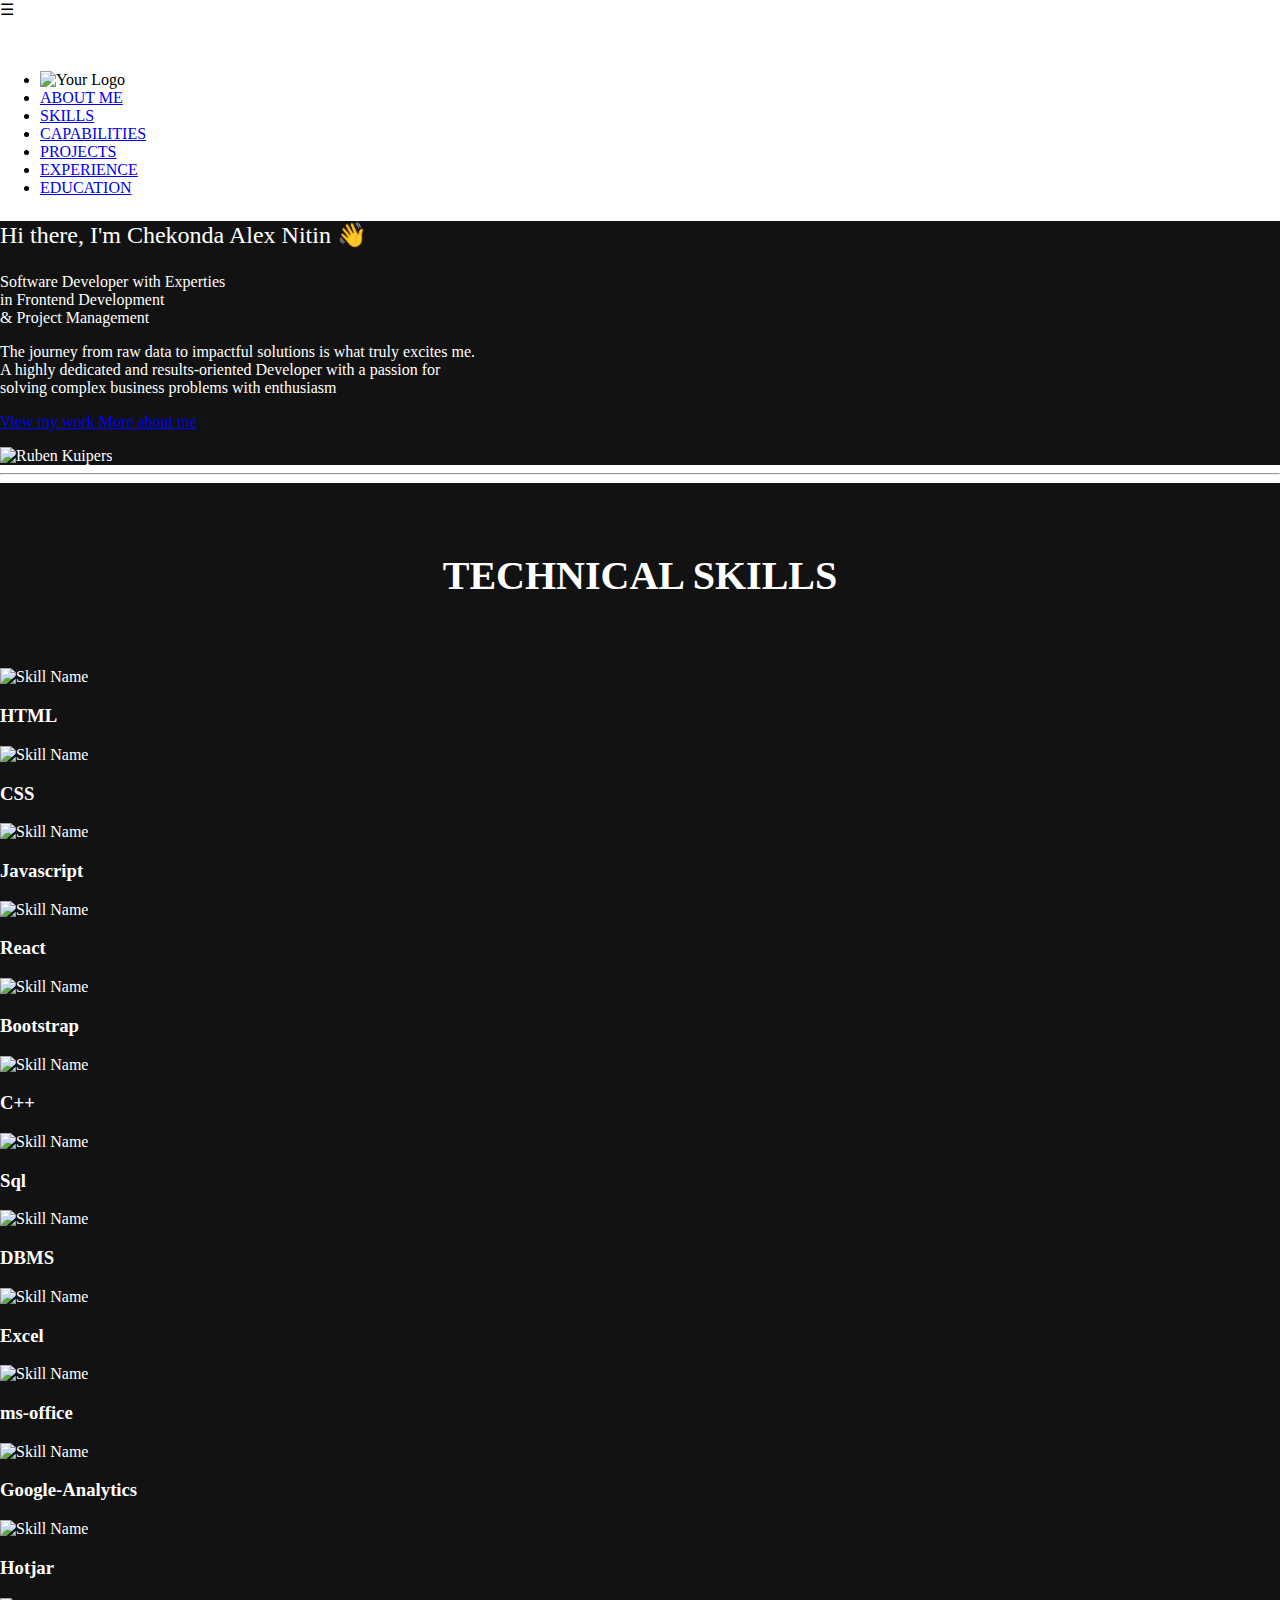
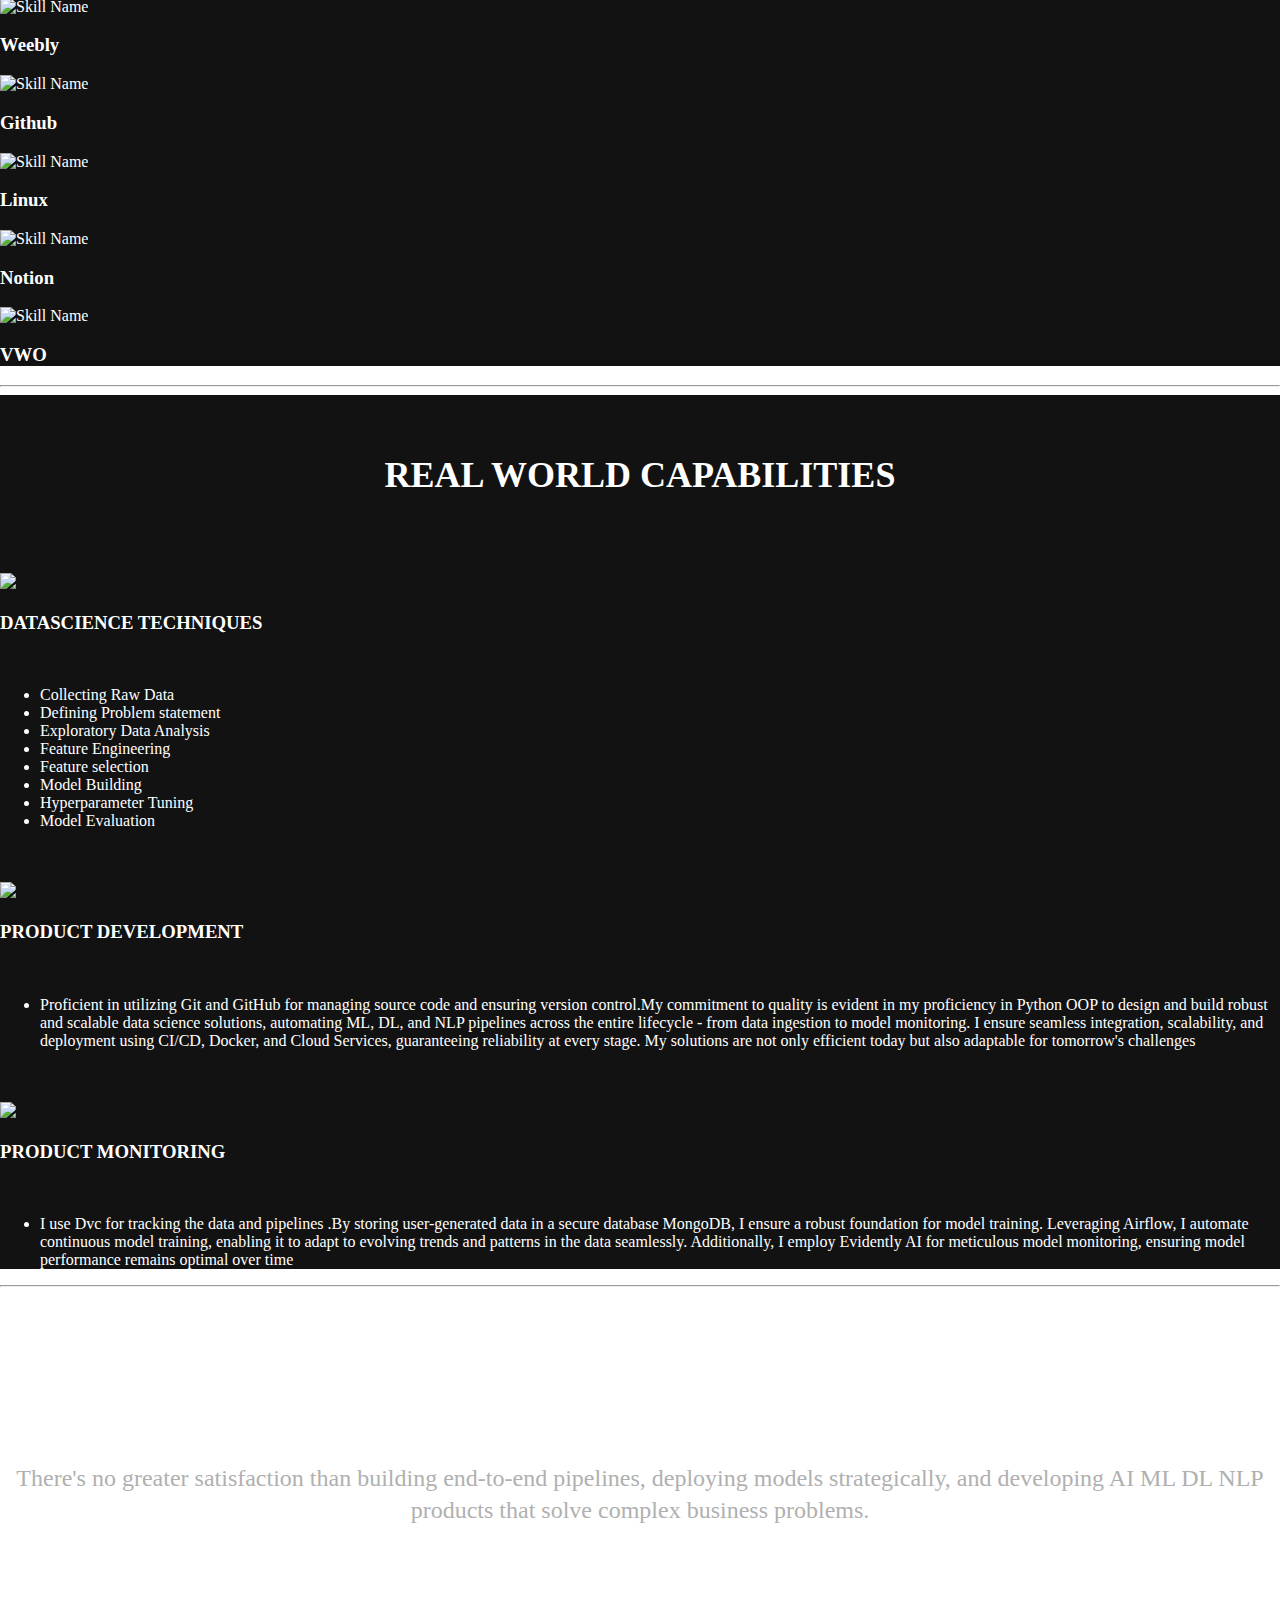
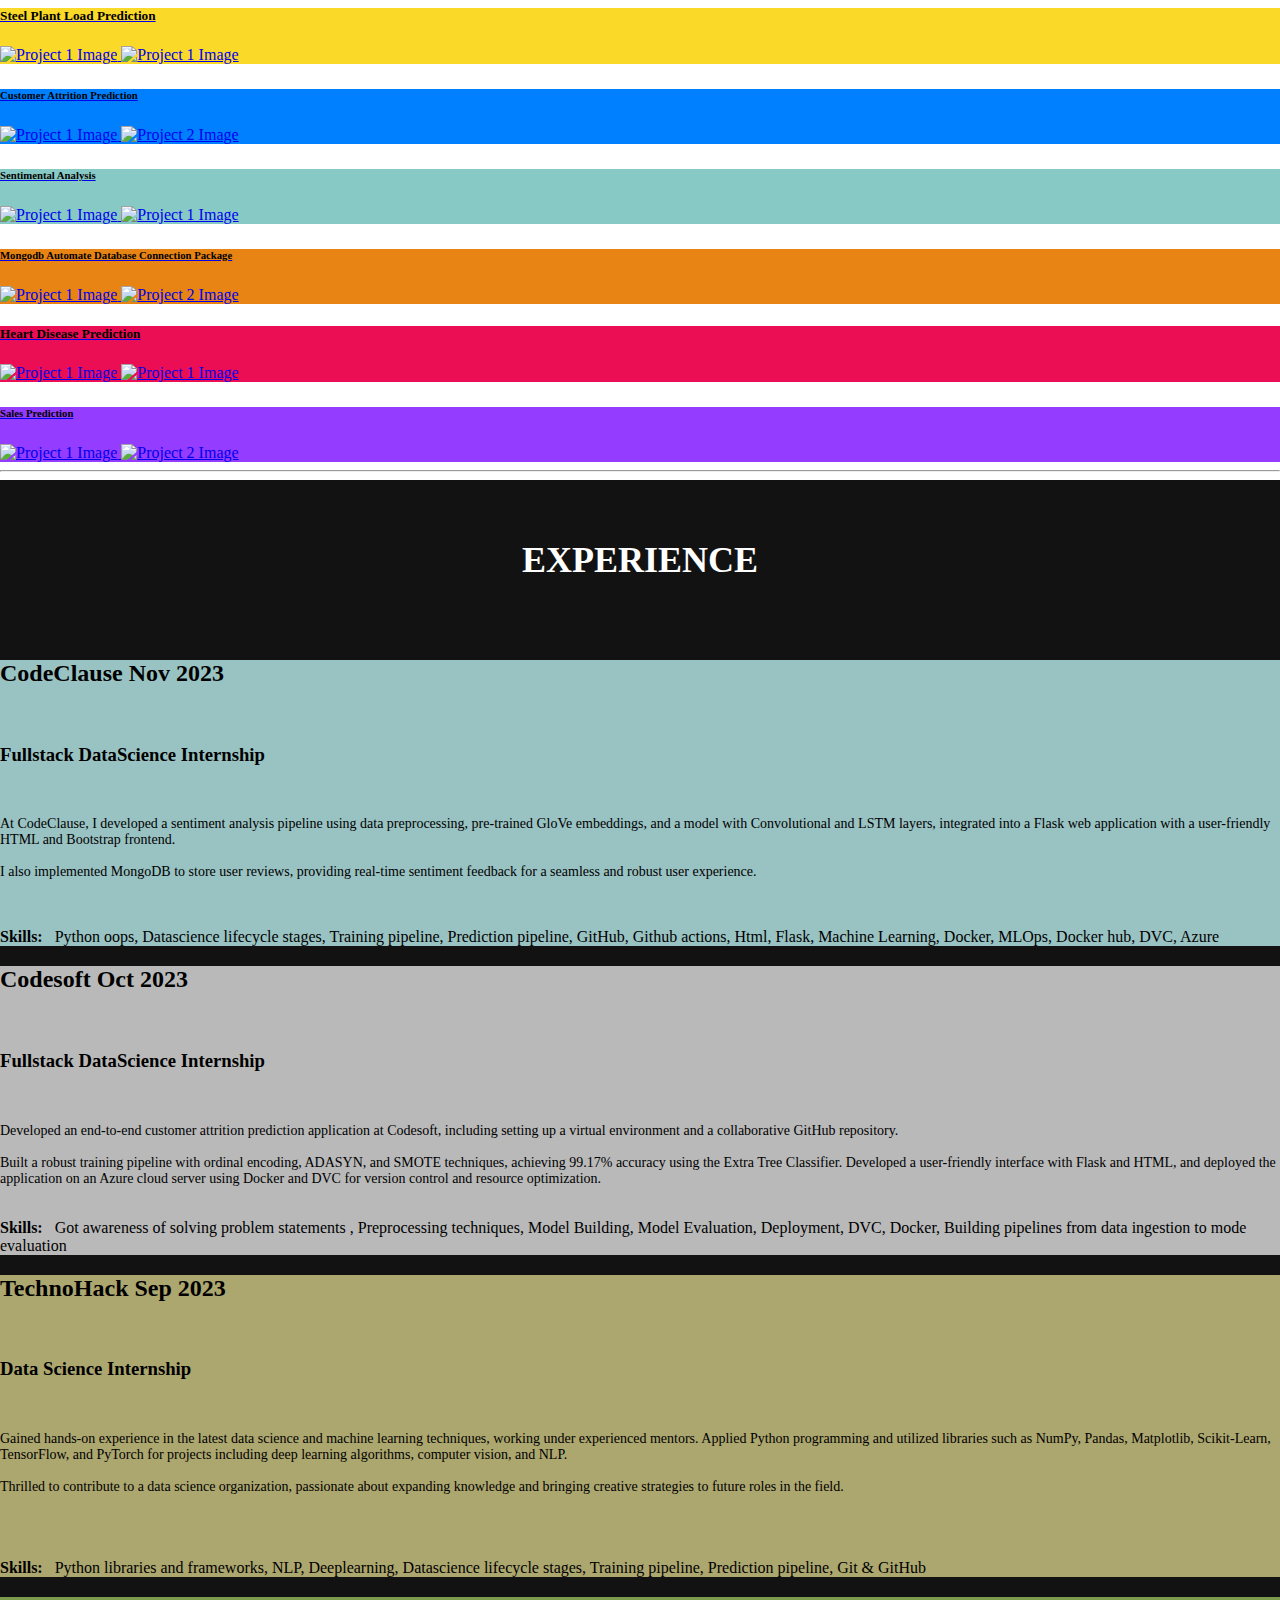
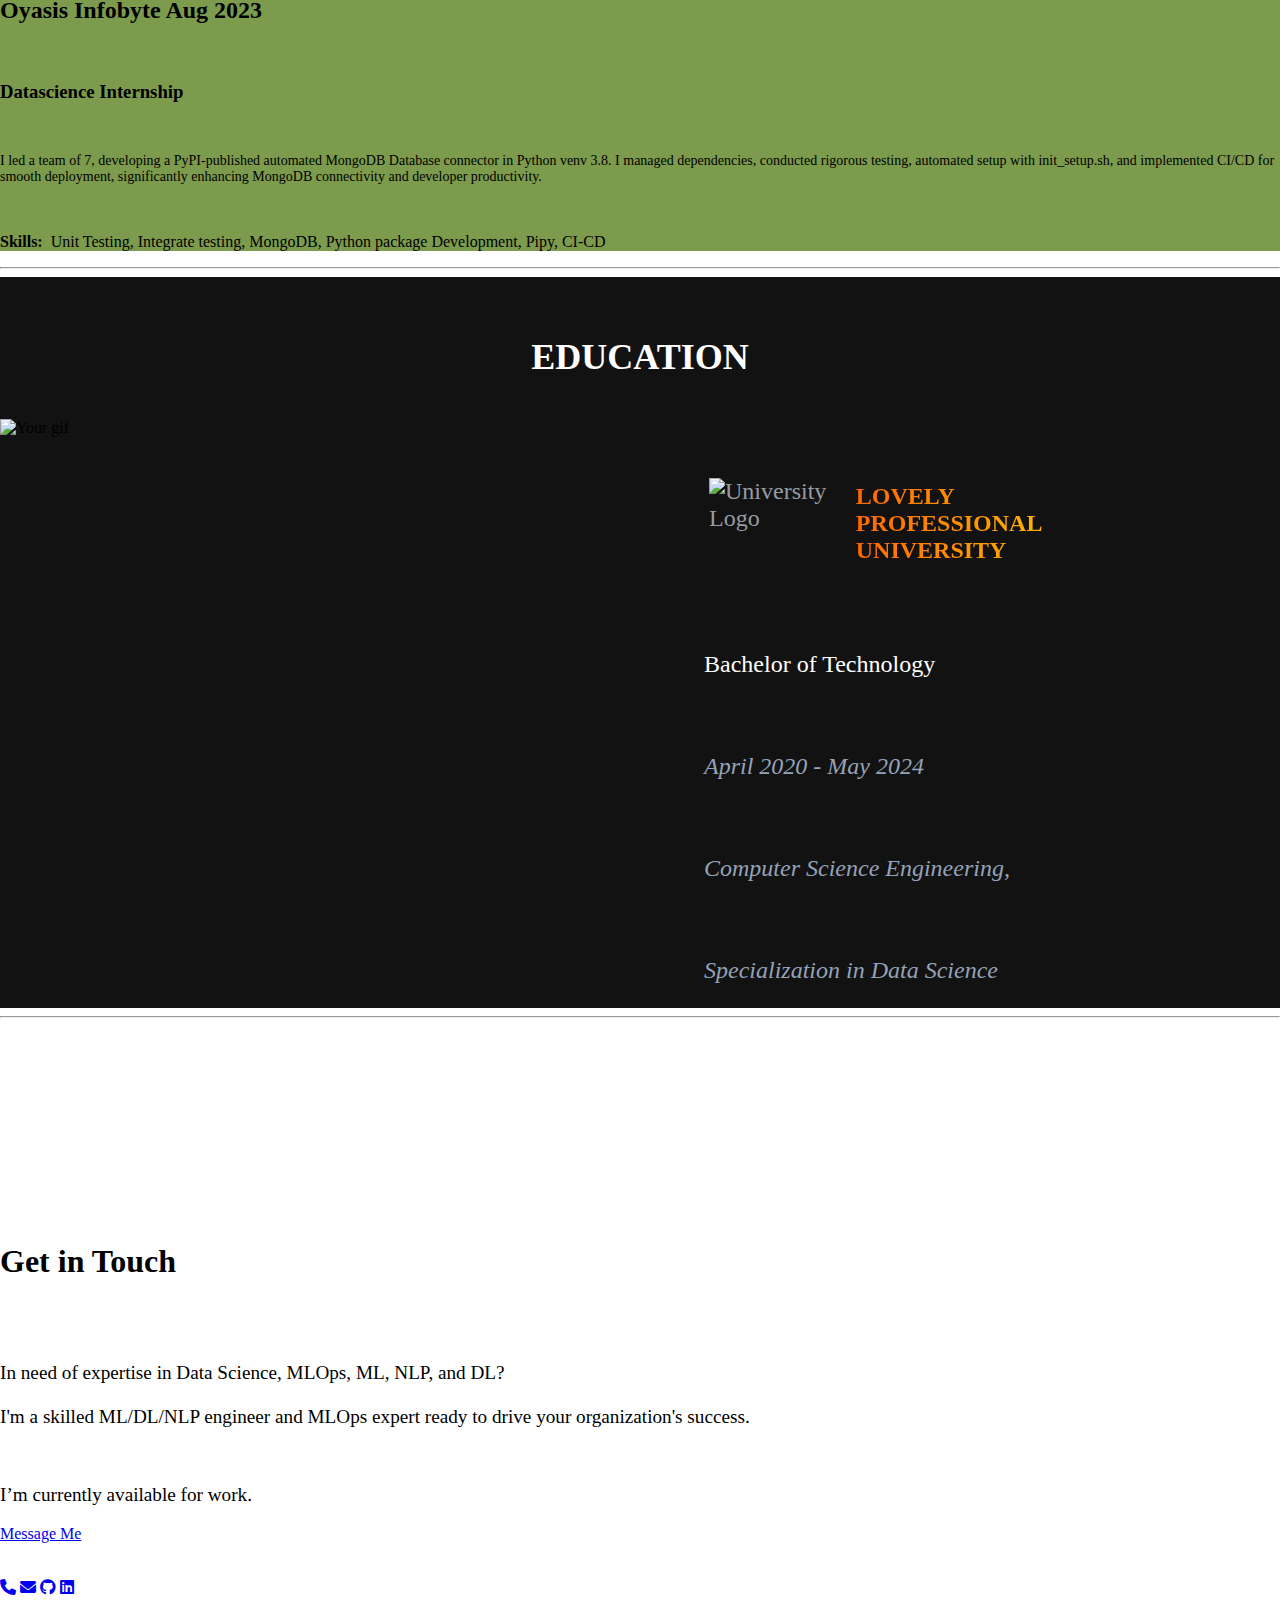
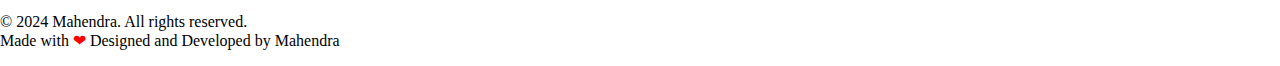
==== index.html @ 7316e677 "i did the skills section" ====
<!DOCTYPE html>
<html lang="en">

<head>
    <meta charset="UTF-8">
    <meta name="viewport" content="width=device-width, initial-scale=1.0">
    <title>Document</title>
    <link rel="stylesheet" href="css/index.css">
    <link rel="stylesheet" href="css/about.css">
    <link rel="stylesheet" href="css/project.css">
    <link rel="stylesheet" href="css/capabilities.css">
    <link rel="stylesheet" href="css/skills.css">
    <link rel="stylesheet" href="css/footer.css">
    <link rel="icon" type="image/svg+xml" href="/assets/favicon-89243759.ico">
    <link rel="stylesheet" href="https://cdnjs.cloudflare.com/ajax/libs/font-awesome/6.0.0-beta3/css/all.min.css">
    <link rel="stylesheet" href="css/education.css">
    <link rel="stylesheet" href="css/experience.css">
    <script src="index.js"></script>
    <!-- Bootstrap CSS -->
</head>

<body style="margin: 0;">

    <nav>

        <!-- <style>
            .logo img {

                width: 15rem;
            }
        </style> -->
        <div class="menu-icon" onclick="toggleMenu()">☰</div>
        <br><br>
        <ul>
            <li class="logo"><img src="images/mahendra_logo-removebg-preview.png" alt="Your Logo"><span></span></li>
            <li><a href="#about">ABOUT ME</a></li>
            <li><a href="#skills">SKILLS</a></li>
            <li><a href="#capabilities">CAPABILITIES</a></li>
            <li><a href="#projects">PROJECTS</a></li>
            <li><a href="#experience">EXPERIENCE</a></li>
            <li><a href="#Education">EDUCATION</a></li>


        </ul>
    </nav>


    <section id="about" style="background-color: rgba(18,18,18,255); color: white;">

        <div class="container relative py-32 md:py-40">
            <div class="w-full pb-64 mx-auto md:pb-0 sm:w-11/12 md:ml-0 md:mr-auto md:w-8/12 lg:w-7/12 relative z-20">
                <p class="  text-lg sm:text-x1 md:text-3x1 text-primarygray mb-4 load-hidden v-scroll-reveal"
                    data-sr-id="0" style="font-size: 1.5rem;">
                    Hi there, I'm Chekonda Alex Nitin <span class="wave">👋</span>
                </p>


                <p id="changing-text"
                    class="leftSection  font-black text-primarydark leading-tight text-3xl md:text-4xl mb-4 load-hidden v-scroll-reveal"
                    data-sr-id="2" style="font-size: 2 rem;">
                    Software Developer with Experties <br>in Frontend Development  <br class="inline-block">
                    &amp; Project Management
                </p>

                <p id="first-paragraph"
                    class="text-lg sm:text-xl md:text-4xl text-primarygray mb-6 load-hidden v-scroll-reveal"
                    data-sr-id="3">
                    The journey from raw data to impactful solutions is what truly excites me.<br>
                    A highly dedicated and results-oriented Developer with a passion for <br>solving complex business problems with enthusiasm<br>
                    
                    
                </p>
                <p> <a href="/#projects"
                        class="button--primary mb-3 load-hidden nuxt-link-exact-active nuxt-link-active v-scroll-reveal"
                        aria-current="page" data-sr-id="4">
                        View my work
                    </a>
                    <a href="/#capabilities" class="button--transparent mb-1 md:mb-3 load-hidden v-scroll-reveal"
                        data-sr-id="5">
                        More about me
                    </a>
                </p>
            </div>
            <div class="image-container">
                <img src="/images/MyPhoto.png" alt="Ruben Kuipers" class="intro__image " >
            </div>
        </div>
    </section>
    <hr>
    <section id="skills" style="background-color: rgba(18, 18, 18, 255); color: white;">
        <br><br>
        <h2 style="text-align: center; font-size: 2.5rem">TECHNICAL SKILLS</h2><br><br>
        <div class="skills-grid">


            <div class="skill-box">
                <img src="images/html.png" alt="Skill Name">
                <h3 class="h3-font">HTML</h3>
            </div>
            <div class="skill-box">
                <img src="images/css.png" alt="Skill Name">
                <h3 class="h3-font">CSS</h3>
            </div>
            <div class="skill-box">
                <img src="images/js.png" alt="Skill Name">
                <h3 class="h3-font">Javascript</h3>
            </div>       
            <div class="skill-box">
                <img src="images/react.png"alt="Skill Name">
                <h3 class="h3-font">React</h3>
            </div>    
            <div class="skill-box">
                <img src="images/bootstrap.png"alt="Skill Name">
                <h3 class="h3-font">Bootstrap</h3>
            </div>  
            <div class="skill-box">
                <img src="images/cpp.png"alt="Skill Name">
                <h3 class="h3-font">C++</h3>
            </div>  
            <div class="skill-box">
                <img src="images/sql.png"alt="Skill Name">
                <h3 class="h3-font">Sql</h3>
            </div>  
            <div class="skill-box">
                <img src="images/dbms.png"alt="Skill Name">
                <h3 class="h3-font">DBMS</h3>
            </div>  
            <div class="skill-box">
                <img src="images/excel.png"alt="Skill Name">
                <h3 class="h3-font">Excel</h3>
            </div>  
            <div class="skill-box">
                <img src="images/ms-office.png"alt="Skill Name">
                <h3 class="h3-font">ms-office</h3>
            </div>  
            <div class="skill-box">
                <img src="images/google-anly.png"alt="Skill Name">
                <h3 class="h3-font">Google-Analytics</h3>
            </div>  
            <div class="skill-box">
                <img src="images/hotjar.png"alt="Skill Name">
                <h3 class="h3-font">Hotjar</h3>
            </div> 
            <div class="skill-box">
                <img src="images/weebly.png"alt="Skill Name">
                <h3 class="h3-font">Weebly</h3>
            </div> 
            <div class="skill-box">
                <img src="images/github.png"alt="Skill Name">
                <h3 class="h3-font">Github</h3>
            </div> 
            <div class="skill-box">
                <img src="images/linux.png"alt="Skill Name">
                <h3 class="h3-font">Linux</h3>
            </div> 
            <div class="skill-box">
                <img src="images/notion.png"alt="Skill Name">
                <h3 class="h3-font">Notion</h3>
            </div> 
            <div class="skill-box">
                <img src="images/vwo.jpg"alt="Skill Name">
                <h3 class="h3-font">VWO </h3>
            </div> 
            <!-- End repeat -->
        </div>
    </section>

    <hr>

    <section id="capabilities" style="background-color: rgba(18, 18, 18, 255); color: white;">
        <br><br>
        <h1 style="color: white; text-align: center;font-size: 2.25rem;
    line-height: 2.5rem;">REAL WORLD CAPABILITIES</h1> <br> <br><br>
        <div class="flex flex-wrap">
            <div>
                <img class="centered" src="/images/datascience logo.png" style="height: 90px;"><br>
                <h3>DATASCIENCE TECHNIQUES</h3><br>
                <ul id="first-ul">
                    <li> Collecting Raw Data </li>
                    <li> Defining Problem statement </li>
                    <li>Exploratory Data Analysis</li>
                    <li>Feature Engineering</li>
                    <li>Feature selection</li>
                    <li>Model Building</li>
                    <li>Hyperparameter Tuning </li>
                    <li>Model Evaluation</li>
                </ul>
            </div>
            <br><br>

            <div>
                <img class="centered" src="/images/last-cap.png" style="height: 90px;"><br>
                <h3>PRODUCT DEVELOPMENT</h3><br>
                <ul>
                    <li>
                        Proficient in utilizing Git and GitHub for managing source code and ensuring version control.My commitment to quality is evident in my proficiency in Python OOP to design and build robust and scalable data science solutions, automating ML, DL, and NLP pipelines across the entire lifecycle - from data ingestion to model monitoring. I ensure seamless integration, scalability, and deployment using CI/CD, Docker, and Cloud Services, guaranteeing reliability at every stage. My solutions are not only efficient today but also adaptable for tomorrow's challenges

                    </li>
                </ul>
            </div>

            <br><br>
            <div>
                <img class="centered" src="/images/mid-cap.png" style="height: 90px;"><br>
                <h3 style="justify-content: center;">PRODUCT MONITORING</h3><br>
                <ul>
                    <li>I use Dvc for tracking the data and pipelines .By storing user-generated data in a secure
                        database MongoDB, I ensure a robust foundation for model training. Leveraging Airflow, I
                        automate continuous model training, enabling it to adapt to evolving trends and patterns in the
                        data seamlessly. Additionally, I employ Evidently AI for meticulous model monitoring, ensuring
                        model performance remains optimal over time </li>
                </ul>
            </div>
        </div>
    </section>


    <hr>


    <!-- <section id="projects" style="background-color: #e0e0e0;">
        <h2>Projects</h2>
    </section> -->
    <section id="projects"> <br><br>
        <div class="container text-center">
            <h1 style="color: white; text-align: center;font-size: 2.25rem;
        line-height: 2.5rem;">PROJECTS</h1> <br>
            <p style="color: #b0b0b0; text-align: center;         font-size: 1.5rem;
        line-height: 2rem;" class="project-text">
                There's no greater satisfaction than building end-to-end pipelines, deploying models strategically, and
                developing AI ML DL NLP products that solve complex business problems.
            </p>
            <!-- <hr><hr><hr><hr><hr> -->
            <br><br>
            <div class="project-row">
                <!-- Project 1 -->
                <!-- <div class="project" style="background-color:#fbd928;">
                <h5 style="color:#AA9009">Project Title 1</h5>    
                <p style="font-size: 2rem; font-weight: bold;">Project description 1...</p>
                 <a href="https://loyaltyride.nl" target="_blank">View Project</a>
                <img class="behind-pro-img1" src="https://rubenkuipers.design/_nuxt/img/3739d82.webp" alt="Project 1 Image">
                <img class="pro-img1" src="images/png wine.png" alt="Project 1 Image">
            </div> -->
                <div class="project" style="background-color:#fbd928;">
                    <a href="https://github.com/mahendra867/steel-plant-Load-Prediction" target="_blank">
                        <h5 class="pro-name" style="color:#000000; ">Steel Plant Load Prediction</h5>
                        <!-- <p style="font-size: 2rem; font-weight: bold;">Project description 2...</p> -->
                        <img class="behind-pro-img1" id="steel-pic" src="/images/steel plant load website.png"
                            alt="Project 1 Image">
                        <img class="pro-img1" src="images/steel plant.png" alt="Project 1 Image">
                    </a>
                </div>

                <!-- Project 2 -->
                <div class="project" style="background-color: #0080ff;">
                    <a href="https://github.com/mahendra867/End-to-End-Churn-Prediction-application" target="_blank">
                        <h6 class="pro-name"  style="color:#000000; ">Customer Attrition Prediction</h6>
                        <!-- <p style="font-size: 2rem; font-weight: bold;">Project description 2...</p> -->
                        <img class="behind-pro-img1" id="bank-pic" src="/images/Bank customer churn website.png"
                            alt="Project 1 Image">
                        <img class="pro-img2"
                            src="images/pikaso_texttoimage_35mm-film-photography-bank-Customer-Churn-png-imag-fotor-bg-remover-20240513104221.png"
                            alt="Project 2 Image">
                    </a>
                </div>
                <!-- Project 3 -->
                <div class="project" style="background-color:#87c9c5">
                    <a href="https://github.com/mahendra867/End-to-End-sentimental-analysis-with-NLP" target="_blank">
                        <h6 class="pro-name"  style="color:#000000">Sentimental Analysis</h6>
                        <!-- <p style="font-size: 2rem; font-weight: bold;">Project description 2...</p> -->
                        <img class="behind-pro-img1" id="Sentimental-pic"
                            src="/images/sentimental analysis website image.png" alt="Project 1 Image">
                        <img class="pro-img1" src="https://rubenkuipers.design/_nuxt/img/57e12ef.webp"
                            alt="Project 1 Image">
                    </a>
                </div>
                <!-- Project  4-->
                <div class="project" style="background-color: #e88414;">
                    <a href="https://github.com/mahendra867/Mongodbconnectorpkg" target="_blank">
                        <h6 class="pro-name1"  style="color:#000000; ">Mongodb Automate Database Connection Package</h6>
                        <!-- <p style="font-size: 2rem; font-weight: bold;">Project description 2...</p> -->
                        <img class="behind-pro-img1" id="Mongodb" src="/images/mongodb automate database connection.png"
                            alt="Project 1 Image">
                        <img class="pro-img2" src="images/mongodb generated pic.png"
                            alt="Project 2 Image">
                    </a>
                </div>
                  <!-- Project  5-->
                <div class="project" style="background-color:#ec0e54;">
                    <a href="https://github.com/mahendra867/End-to-End-Heart-Disease-Application-" target="_blank">
                        <h5 class="pro-name"  style="color:#000000">Heart Disease Prediction</h5>
                        <!-- <p style="font-size: 2rem; font-weight: bold;">Project description 2...</p> -->
                        <img class="behind-pro-img1"  id="Heart-Disease" src="images/heart disease application.png"
                            alt="Project 1 Image">
                        <img class="pro-img1" src="images/heart image.png" alt="Project 1 Image">
                    </a>
                </div>
                <!-- Project 6 -->
                <div class="project" style="background-color: #7300ffc3;">
                    <a href="https://github.com/mahendra867/TV-sales-prediction-application" target="_blank">
                        <h6 class="pro-name"  style="color:#000000">Sales Prediction</h6>
                        <!-- <p style="font-size: 2rem; font-weight: bold;">Project description 2...</p> -->
                        <img class="behind-pro-img1" id="Sales-Prediction" src="images/tv sales webapplication.png"
                            alt="Project 1 Image">
                        <img class="pro-img2"
                            src="images/sales image.png"
                            alt="Project 2 Image">
                    </a>
                </div>

            </div>
        </div>
    </section>



    <hr>
    <section id="experience" style="background-color: rgba(18, 18, 18, 255);">
        <br><br>
        <h1 style="color: white; text-align: center;font-size: 2.25rem;
        line-height: 2.5rem;">EXPERIENCE</h1> <br>
        <br>
        
        <!-- Your Experience content goes here -->
        <div class="timeline">
            <!-- Experience 1 -->
            <div class="timeline-item left" >
                <div class="timeline-icon"></div>
                <div class="timeline-content" style="background-color: #99c2c2;" >
                    <!-- <h2>CodeClause                     Nov 2023 - Dec 2023</h2> -->
                    
                    <h2 class="exp">CodeClause   <span class="date" style="margin-left: auto; " >Nov 2023</span></h2>
                    <!-- <div class="contain" style=" display: flex; align-items: center;">
                        <p1 style="display: inline;">CodeClause  </p1>&nbsp; 
                        <span class="date" style="margin-left: auto; " >Nov 2023</span>
                    </div> -->
                    <br>
                    <h3>Fullstack DataScience Internship</h3><br>
                    <p style="font-size: 14px;"> 
                    
                        At CodeClause, I developed a sentiment analysis pipeline using data preprocessing, pre-trained GloVe embeddings, and a model with Convolutional and LSTM layers, integrated into a Flask web application with a user-friendly HTML and Bootstrap frontend.<br> <br>
                        I also implemented MongoDB to store user reviews, providing real-time sentiment feedback for a seamless and robust user experience.
                    </p>
                    <br>
                    <p>
                        <b>Skills: </b>&nbsp; Python oops, Datascience lifecycle stages, Training pipeline,  Prediction pipeline, GitHub, Github actions, Html, Flask, Machine Learning, Docker, MLOps, Docker hub, DVC,  Azure 
                    </p>
                    <!-- <span class="date">Oct 2022 - Jan 2023 <b>skills</b></span> -->
                </div>
            </div>
    
            <!-- Experience 2 -->
            <div class="timeline-item  right" id="right"    >
                <div class="timeline-icon"></div>
                <div class="timeline-content" style="background-color: #b9b9b9;" >
                    <!-- <h2>Oasis Infobyte                 Oct 2023 - Nov 2023</h2> -->
                    
                    <h2> Codesoft  <span class="date" style="margin-left: auto; " >Oct 2023</span></h2>
                    <!-- <div class="contain" style=" display: flex; align-items: center;">
                        <p1 style="display: inline;">Oasis Infobyte </p1>&nbsp; 
                        <span class="date" style="margin-left: auto; " >Oct 2023</span>
                    </div> -->
                    <br>
                    <h3>Fullstack DataScience Internship</h3><br>
                    <p style="font-size: 14px;"> 
                        Developed an end-to-end customer attrition prediction application at Codesoft, including setting up a virtual environment and a collaborative GitHub repository.<br> <br>

                        Built a robust training pipeline with ordinal encoding, ADASYN, and SMOTE techniques, achieving 99.17% accuracy using the Extra Tree Classifier. Developed a user-friendly interface with Flask and HTML, and deployed the application on an Azure cloud server using Docker and DVC for version control and resource optimization.<br> <br>
                    <p>
                        <b>Skills: </b>&nbsp;  Got awareness of solving problem statements , Preprocessing techniques, Model Building, Model Evaluation, Deployment, DVC, Docker, Building pipelines from data ingestion to mode evaluation
                    </p>
                        <!-- <span class="date">August 2023</span> -->
                </div>
            </div>
    
            <!-- Experience 3 -->
            <div class="timeline-item left">
                <div class="timeline-icon"></div>
                <div class="timeline-content" style="background-color: #aca66f;" >
                    <h2 class="exp">TechnoHack <span class="date" style="margin-left: auto; " >Sep 2023</span>
                    </h2><br>
                    <!-- <div class="contain" style=" display: flex; align-items: center;">
                        <p1 style="display: inline;">TechnoHack </p1>&nbsp; 
                        <span class="date" style="margin-left: auto; " >Sep 2023</span>
                    </div><br> -->
                    <h3>Data Science Internship</h3><br>
                    <p style="font-size: 14px;" >
                        Gained hands-on experience in the latest data science and machine learning techniques, working under experienced mentors. Applied Python programming and utilized libraries such as NumPy, Pandas, Matplotlib, Scikit-Learn, TensorFlow, and PyTorch for projects including deep learning algorithms, computer vision, and NLP. <br><br>

                        Thrilled to contribute to a data science organization, passionate about expanding knowledge and bringing creative strategies to future roles in the field. <br><br>
                    </p>
                    <br>
                    <p>
                        <b>Skills: </b>&nbsp;  Python libraries and frameworks, NLP, Deeplearning, Datascience lifecycle stages, Training pipeline,  Prediction pipeline, Git & GitHub
                    </p>
                    <!-- <span class="date">Oct 2023 - Nov 2023</span> -->
                </div>
            </div>
    
            <!-- Experience 4 -->
            <div class="timeline-item right" id="right" >
                <div class="timeline-icon"></div>
                <div class="timeline-content" style="background-color: #b8e76ca5;" >

                    <h2>Oyasis Infobyte   <span class="date" style="margin-left: auto; " >Aug 2023</span></h2>
                    <!-- <div class="contain" style=" display: flex; align-items: center;">
                        <p1 style="display: inline;">CodSoft</p1>&nbsp; 
                        <span class="date" style="margin-left: auto; " >August 2023</span>
                    </div> -->
                    <br>
                    <h3>Datascience Internship</h3><br>
                    <p style="font-size: 14px;">
                        I led a team of 7, developing a PyPI-published automated MongoDB Database connector in Python venv 3.8. I managed dependencies, conducted rigorous testing, automated setup with init_setup.sh, and implemented CI/CD for smooth deployment, significantly enhancing MongoDB connectivity and developer productivity.<br>

                    </p>
                    <br>
                   <p><b>Skills: </b>&nbsp;Unit Testing, Integrate testing, MongoDB, Python package Development, Pipy, CI-CD
                    
                   </p>
                </div>
            </div>
        </div>
    </section>
    

    
    <hr>
    <style>
        #Education div {
            flex-direction: row;
        }

        #Education div>div {
            width: 90%;
        }

        .part2 {
            padding-left: 10%;
        }

        @media only screen and (max-width: 1200px) {
            #Education div>div {
                width: 100%;
            }

            .part2 {
                padding-left: 0;
            }
        }

        @media only screen and (max-width: 600px) {
            #Education div {
                flex-direction: column-reverse;
            }

            #Education div>div {
                width: 100%;
            }

            .part2 p {
                font-size: 1.5rem;
            }

            .lpu {
                font-size: 10.5rem;
            }
        }
    </style>

    <section id="Education" style="background-color: rgba(18, 18, 18, 255);"><br><br>
        <h1 style="color: white; text-align: center;font-size: 2.25rem;
        line-height: 2.5rem;">EDUCATION</h1><br>
        <div style="display: flex; justify-content: space-between;">
            <!-- Left half with gif -->
            <div>
                <img style="width: 100%;" src="images/bg.webp" alt="Your gif">
            </div>
            <!-- Right half with university logo and text -->

            <div class="part2" style=" color: rgb(151, 156, 161); font-size: 1.5rem; ">
                <br><br>
                <div style="display: flex; align-items: center;">
                    <img style="height: 90px; padding: 5px; padding-right: 10px;" src="images/lpu-logo.png"
                        alt="University Logo">
                    <div class="lpu">
                        <p
                            style="margin: 0; background: -webkit-linear-gradient(left, #ff6600, #ffff00); -webkit-background-clip: text; -webkit-text-fill-color: transparent;  font-weight: bold; ">
                            LOVELY</p>
                        <p
                            style="margin: 0; background: -webkit-linear-gradient(left, #ff6600, #ffff00); -webkit-background-clip: text; -webkit-text-fill-color: transparent;font-weight: bold;">
                            PROFESSIONAL</p>
                        <p
                            style="margin: 0; background: -webkit-linear-gradient(left, #ff6600, #ffff00); -webkit-background-clip: text; -webkit-text-fill-color: transparent;font-weight: bold;">
                            UNIVERSITY</p>
                    </div>
                </div>
                <br>
                <br>
                <div style="color: rgb(148, 163, 184);">
                    <p style="color: white;">Bachelor of Technology</p><br>
                    <i>
                        <p>April 2020 - May 2024</p><br>
                    </i>
                    <i>
                        <p>Computer Science Engineering,</p><br>
                        <p>Specialization in Data Science</p>
                    </i>
                </div>
            </div>
        </div>
    </section>

    <hr>
    <!-- <section style="color: white;"> -->
    <div class="footer" id="img-foot">
        <div class="video-background">
            <video autoplay loop muted>
                <source src="https://cdn.pixabay.com/video/2020/11/01/53982-476396357_large.mp4" type="video/mp4">
            </video>
        </div>
        <br><br>
        <h2 style="font-size: 2rem;">Get in Touch</h2><br><br>
        <p style="font-size: 1.2rem;">In need of expertise in Data Science, MLOps, ML, NLP, and DL? <br><br>I'm a skilled ML/DL/NLP engineer and MLOps expert ready to drive your organization's success.</p><br>
        <p style="font-size: 1.2rem;">I’m currently available for work.</p>
        <a href="mailto:mahendramahesh2001@gmail.com" class="message-me">Message Me</a><br><br><br>
        <div class="foot-text">
            <a href="tel:9989590577"><i class="fas fa-phone"></i></a>
            <a href="mailto:mahendramahesh2001@gmail.com"><i class="fas fa-envelope"></i></a>
            <a href="https://github.com/mahendra867" target="_blank"><i class="fab fa-github"></i></a>
            <a href="https://www.linkedin.com/in/mahendra-o/" target="_blank"><i class="fab fa-linkedin"></i></a>
           
        </div>
        <p class="foot-para">© 2024 Mahendra. All rights reserved. <br>
            Made with <span style="color: red;">&#10084;</span> Designed and Developed by Mahendra</p>
    </div>
    <!-- </section> -->

    <script src="js/index.js" type="text/javascript"></script>
</body>

</html>
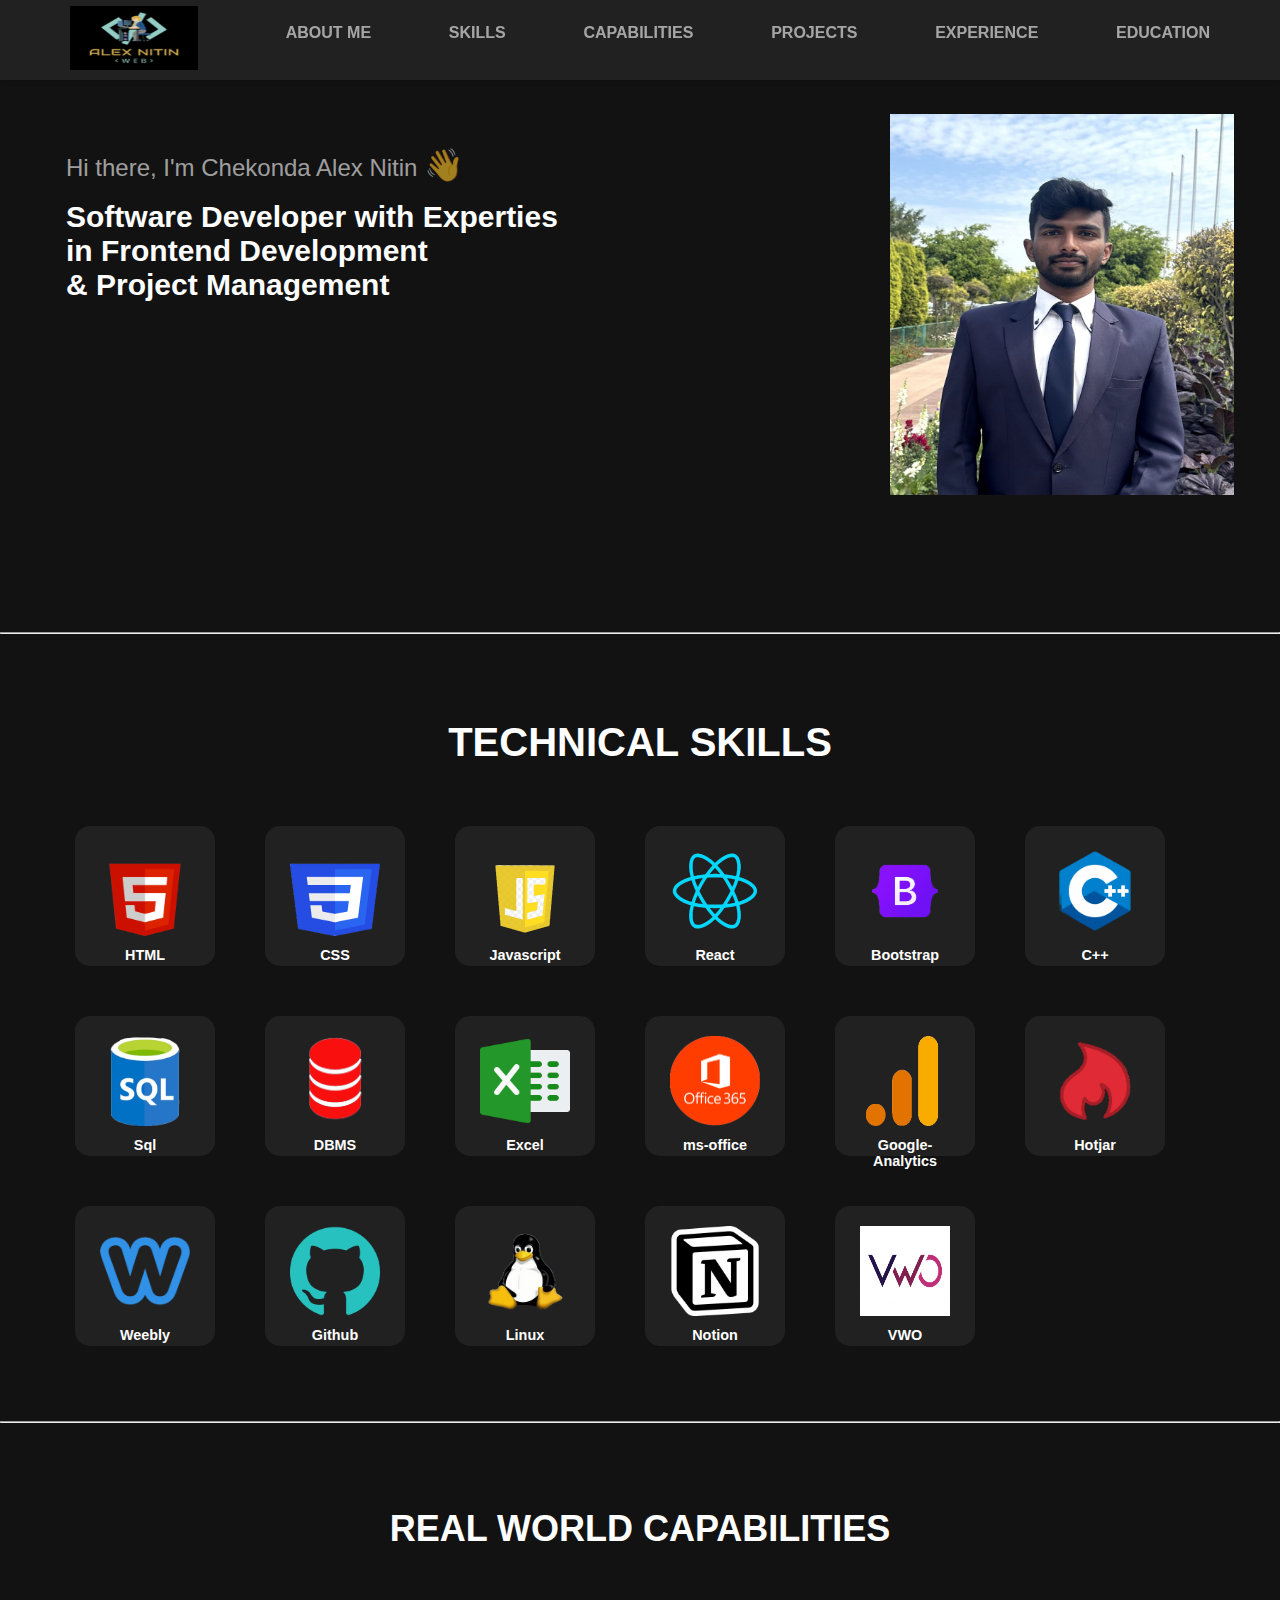
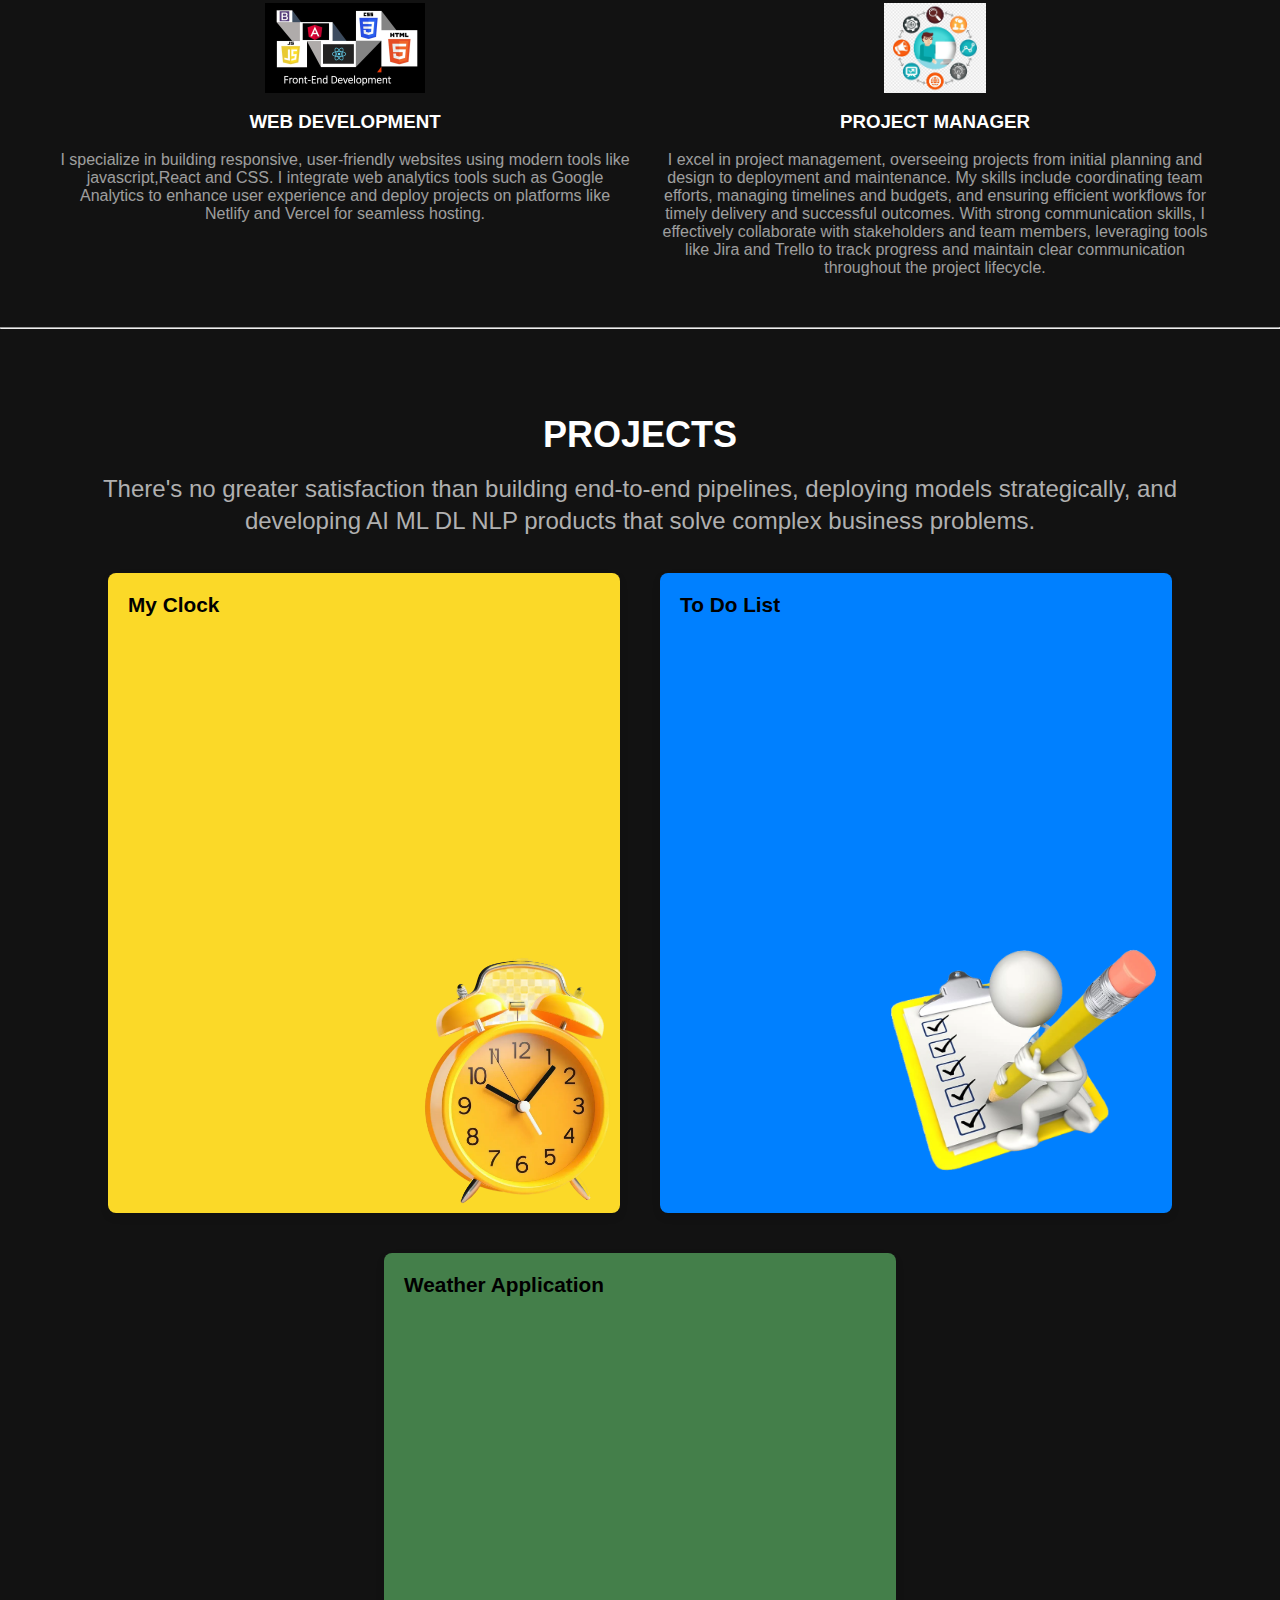
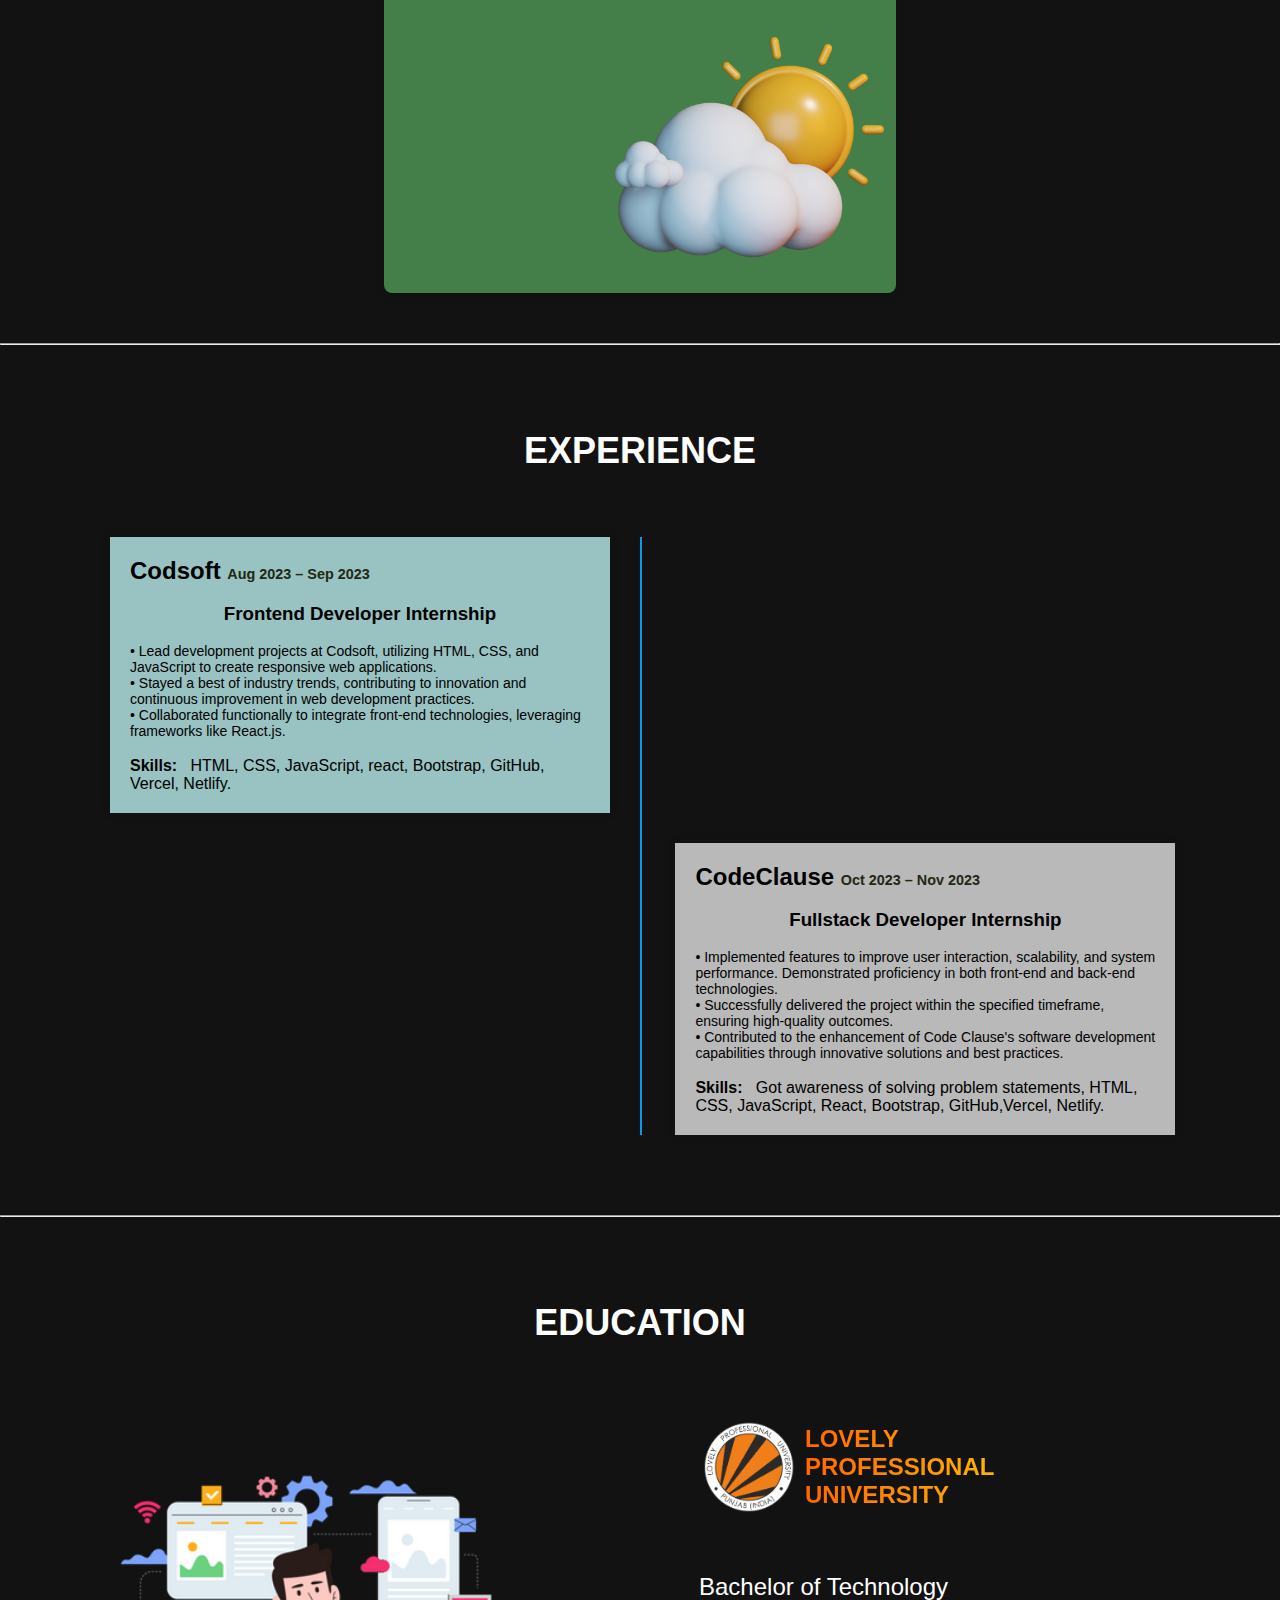
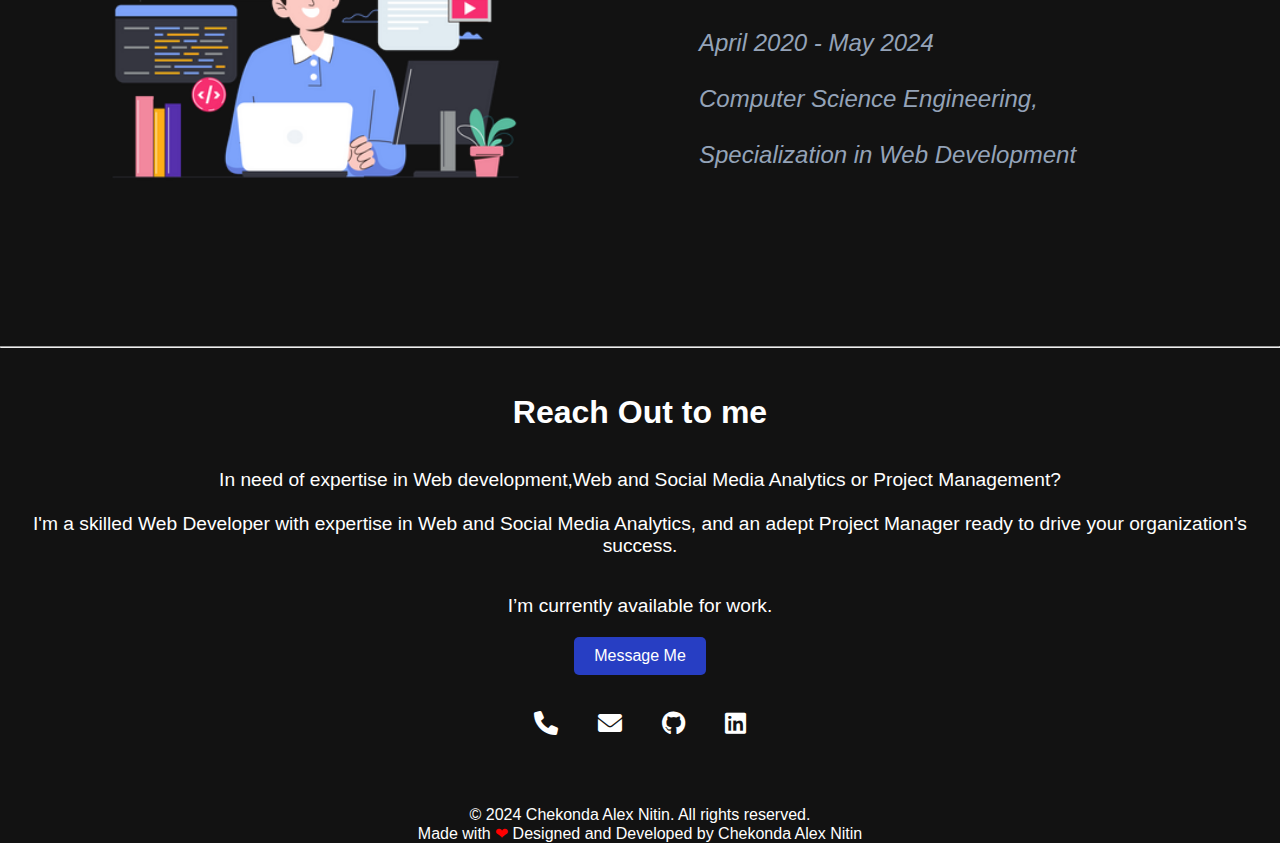
==== commit 6754caf5: "completed most of the things" ====
--- a/index.html
+++ b/index.html
@@ -32,7 +32,7 @@
         <div class="menu-icon" onclick="toggleMenu()">☰</div>
         <br><br>
         <ul>
-            <li class="logo"><img src="images/mahendra_logo-removebg-preview.png" alt="Your Logo"><span></span></li>
+            <li class="logo"><img src="images/mylogo.png" alt="Your Logo"><span></span></li>
             <li><a href="#about">ABOUT ME</a></li>
             <li><a href="#skills">SKILLS</a></li>
             <li><a href="#capabilities">CAPABILITIES</a></li>
@@ -82,7 +82,7 @@
                 </p>
             </div>
             <div class="image-container">
-                <img src="/images/MyPhoto.png" alt="Ruben Kuipers" class="intro__image " >
+                <img src="/images/mypic1.jpg" alt="Ruben Kuipers" class="intro__image " >
             </div>
         </div>
     </section>
@@ -172,43 +172,22 @@
         <h1 style="color: white; text-align: center;font-size: 2.25rem;
     line-height: 2.5rem;">REAL WORLD CAPABILITIES</h1> <br> <br><br>
         <div class="flex flex-wrap">
+            
             <div>
-                <img class="centered" src="/images/datascience logo.png" style="height: 90px;"><br>
-                <h3>DATASCIENCE TECHNIQUES</h3><br>
-                <ul id="first-ul">
-                    <li> Collecting Raw Data </li>
-                    <li> Defining Problem statement </li>
-                    <li>Exploratory Data Analysis</li>
-                    <li>Feature Engineering</li>
-                    <li>Feature selection</li>
-                    <li>Model Building</li>
-                    <li>Hyperparameter Tuning </li>
-                    <li>Model Evaluation</li>
-                </ul>
-            </div>
-            <br><br>
-
-            <div>
-                <img class="centered" src="/images/last-cap.png" style="height: 90px;"><br>
-                <h3>PRODUCT DEVELOPMENT</h3><br>
+                <img class="centered" src="/images/front-end.jpg" style="height: 90px;"><br>
+                <h3 style="justify-content: center;">WEB DEVELOPMENT</h3><br>
                 <ul>
                     <li>
-                        Proficient in utilizing Git and GitHub for managing source code and ensuring version control.My commitment to quality is evident in my proficiency in Python OOP to design and build robust and scalable data science solutions, automating ML, DL, and NLP pipelines across the entire lifecycle - from data ingestion to model monitoring. I ensure seamless integration, scalability, and deployment using CI/CD, Docker, and Cloud Services, guaranteeing reliability at every stage. My solutions are not only efficient today but also adaptable for tomorrow's challenges
-
-                    </li>
+                        I specialize in building responsive, user-friendly websites using modern tools like javascript,React and  CSS. I integrate web analytics tools such as Google Analytics to enhance user experience and deploy projects on platforms like Netlify and Vercel for seamless hosting.                    </li>
                 </ul>
             </div>
 
             <br><br>
             <div>
-                <img class="centered" src="/images/mid-cap.png" style="height: 90px;"><br>
-                <h3 style="justify-content: center;">PRODUCT MONITORING</h3><br>
+                <img class="centered" src="/images/project-management.png" style="height: 90px;"><br>
+                <h3 style="justify-content: center;">PROJECT MANAGER</h3><br>
                 <ul>
-                    <li>I use Dvc for tracking the data and pipelines .By storing user-generated data in a secure
-                        database MongoDB, I ensure a robust foundation for model training. Leveraging Airflow, I
-                        automate continuous model training, enabling it to adapt to evolving trends and patterns in the
-                        data seamlessly. Additionally, I employ Evidently AI for meticulous model monitoring, ensuring
-                        model performance remains optimal over time </li>
+                    <li>I excel in project management, overseeing projects from initial planning and design to deployment and maintenance. My skills include coordinating team efforts, managing timelines and budgets, and ensuring efficient workflows for timely delivery and successful outcomes. With strong communication skills, I effectively collaborate with stakeholders and team members, leveraging tools like Jira and Trello to track progress and maintain clear communication throughout the project lifecycle. </li>
                 </ul>
             </div>
         </div>
@@ -241,73 +220,46 @@
                 <img class="behind-pro-img1" src="https://rubenkuipers.design/_nuxt/img/3739d82.webp" alt="Project 1 Image">
                 <img class="pro-img1" src="images/png wine.png" alt="Project 1 Image">
             </div> -->
-                <div class="project" style="background-color:#fbd928;">
-                    <a href="https://github.com/mahendra867/steel-plant-Load-Prediction" target="_blank">
-                        <h5 class="pro-name" style="color:#000000; ">Steel Plant Load Prediction</h5>
+              <!-- <div class="project" style="background-color:#fbd928;">
+    <a href="https://lander-page-creeks.netlify.app" target="_blank">
+        <h5 class="pro-name" style="color:#000000;">Lander Page Creeks</h5>
+        <img class="behind-pro-img1" id="lander-pic" src="/images/lander-page-creeks.png" alt="Project Image">
+        <img class="pro-img1" src="images/lander-page-creeks-thumb.png" alt="Project Thumbnail">
+    </a>
+</div> -->
+<div class="project" style="background-color:#fbd928;">
+    <a href="https://clockieapp.netlify.app" target="_blank">
+        <h5 class="pro-name" style="color:#000000;">My Clock</h5>
+        <img class="pro-img1" src="images/clock.webp" alt="Project Thumbnail">
+
+    </a>
+    <iframe class="project-iframe" src="https://clockieapp.netlify.app" frameborder="0"></iframe>
+</div>
+
+
+<!-- https://nitinsweatherapp.netlify.app -->
+                <!-- Project 2 --> 
+                <div class="project" style="background-color: #0080ff;">
+                    <a href="https://todo-bynitin.netlify.app" target="_blank">
+                        <h6 class="pro-name"  style="color:#000000; ">To Do List</h6>
+                        <!-- <p style="font-size:.. 2rem; font-weight: bold;">Project description 2...</p> -->
+                        <img class="pro-img1" style=" width: 60%;" src="images/todo.png" alt="Project Thumbnail">
+
+                        <iframe class="project-iframe" src="https://todo-bynitin.netlify.app" frameborder="0"></iframe>
+
+                    </a>
+                </div>
+                <div class="project" style="background-color: #447f4a;">
+                    <a href="https://nitinsweatherapp.netlify.app" target="_blank">
+                        <h6 class="pro-name"  style="color:#000000; ">Weather Application</h6>
                         <!-- <p style="font-size: 2rem; font-weight: bold;">Project description 2...</p> -->
-                        <img class="behind-pro-img1" id="steel-pic" src="/images/steel plant load website.png"
-                            alt="Project 1 Image">
-                        <img class="pro-img1" src="images/steel plant.png" alt="Project 1 Image">
+                        <img class="pro-img1"  style=" width: 60%;" src="images/weather.webp" alt="Project Thumbnail">
+
+                        <iframe class="project-iframe" src="https://nitinsweatherapp.netlify.app" frameborder="0"></iframe>
+
                     </a>
                 </div>
-
-                <!-- Project 2 -->
-                <div class="project" style="background-color: #0080ff;">
-                    <a href="https://github.com/mahendra867/End-to-End-Churn-Prediction-application" target="_blank">
-                        <h6 class="pro-name"  style="color:#000000; ">Customer Attrition Prediction</h6>
-                        <!-- <p style="font-size: 2rem; font-weight: bold;">Project description 2...</p> -->
-                        <img class="behind-pro-img1" id="bank-pic" src="/images/Bank customer churn website.png"
-                            alt="Project 1 Image">
-                        <img class="pro-img2"
-                            src="images/pikaso_texttoimage_35mm-film-photography-bank-Customer-Churn-png-imag-fotor-bg-remover-20240513104221.png"
-                            alt="Project 2 Image">
-                    </a>
-                </div>
-                <!-- Project 3 -->
-                <div class="project" style="background-color:#87c9c5">
-                    <a href="https://github.com/mahendra867/End-to-End-sentimental-analysis-with-NLP" target="_blank">
-                        <h6 class="pro-name"  style="color:#000000">Sentimental Analysis</h6>
-                        <!-- <p style="font-size: 2rem; font-weight: bold;">Project description 2...</p> -->
-                        <img class="behind-pro-img1" id="Sentimental-pic"
-                            src="/images/sentimental analysis website image.png" alt="Project 1 Image">
-                        <img class="pro-img1" src="https://rubenkuipers.design/_nuxt/img/57e12ef.webp"
-                            alt="Project 1 Image">
-                    </a>
-                </div>
-                <!-- Project  4-->
-                <div class="project" style="background-color: #e88414;">
-                    <a href="https://github.com/mahendra867/Mongodbconnectorpkg" target="_blank">
-                        <h6 class="pro-name1"  style="color:#000000; ">Mongodb Automate Database Connection Package</h6>
-                        <!-- <p style="font-size: 2rem; font-weight: bold;">Project description 2...</p> -->
-                        <img class="behind-pro-img1" id="Mongodb" src="/images/mongodb automate database connection.png"
-                            alt="Project 1 Image">
-                        <img class="pro-img2" src="images/mongodb generated pic.png"
-                            alt="Project 2 Image">
-                    </a>
-                </div>
-                  <!-- Project  5-->
-                <div class="project" style="background-color:#ec0e54;">
-                    <a href="https://github.com/mahendra867/End-to-End-Heart-Disease-Application-" target="_blank">
-                        <h5 class="pro-name"  style="color:#000000">Heart Disease Prediction</h5>
-                        <!-- <p style="font-size: 2rem; font-weight: bold;">Project description 2...</p> -->
-                        <img class="behind-pro-img1"  id="Heart-Disease" src="images/heart disease application.png"
-                            alt="Project 1 Image">
-                        <img class="pro-img1" src="images/heart image.png" alt="Project 1 Image">
-                    </a>
-                </div>
-                <!-- Project 6 -->
-                <div class="project" style="background-color: #7300ffc3;">
-                    <a href="https://github.com/mahendra867/TV-sales-prediction-application" target="_blank">
-                        <h6 class="pro-name"  style="color:#000000">Sales Prediction</h6>
-                        <!-- <p style="font-size: 2rem; font-weight: bold;">Project description 2...</p> -->
-                        <img class="behind-pro-img1" id="Sales-Prediction" src="images/tv sales webapplication.png"
-                            alt="Project 1 Image">
-                        <img class="pro-img2"
-                            src="images/sales image.png"
-                            alt="Project 2 Image">
-                    </a>
-                </div>
-
+                
             </div>
         </div>
     </section>
@@ -329,21 +281,22 @@
                 <div class="timeline-content" style="background-color: #99c2c2;" >
                     <!-- <h2>CodeClause                     Nov 2023 - Dec 2023</h2> -->
                     
-                    <h2 class="exp">CodeClause   <span class="date" style="margin-left: auto; " >Nov 2023</span></h2>
+                    <h2 class="exp">Codsoft  <span class="date" style="margin-left: auto; " >Aug 2023 – Sep 2023</span></h2>
                     <!-- <div class="contain" style=" display: flex; align-items: center;">
                         <p1 style="display: inline;">CodeClause  </p1>&nbsp; 
                         <span class="date" style="margin-left: auto; " >Nov 2023</span>
                     </div> -->
                     <br>
-                    <h3>Fullstack DataScience Internship</h3><br>
+                    <h3>Frontend Developer Internship</h3><br>
                     <p style="font-size: 14px;"> 
                     
-                        At CodeClause, I developed a sentiment analysis pipeline using data preprocessing, pre-trained GloVe embeddings, and a model with Convolutional and LSTM layers, integrated into a Flask web application with a user-friendly HTML and Bootstrap frontend.<br> <br>
-                        I also implemented MongoDB to store user reviews, providing real-time sentiment feedback for a seamless and robust user experience.
-                    </p>
+                        • Lead development projects at Codsoft, utilizing HTML, CSS, and JavaScript to create responsive web applications.
+                    <br>• Stayed a best of industry trends, contributing to innovation and continuous improvement in web development
+                        practices.
+                    <br>• Collaborated functionally to integrate front-end technologies, leveraging frameworks like React.js.  </p>
                     <br>
                     <p>
-                        <b>Skills: </b>&nbsp; Python oops, Datascience lifecycle stages, Training pipeline,  Prediction pipeline, GitHub, Github actions, Html, Flask, Machine Learning, Docker, MLOps, Docker hub, DVC,  Azure 
+                        <b>Skills: </b>&nbsp; HTML, CSS, JavaScript, react, Bootstrap, GitHub, Vercel, Netlify. 
                     </p>
                     <!-- <span class="date">Oct 2022 - Jan 2023 <b>skills</b></span> -->
                 </div>
@@ -355,68 +308,23 @@
                 <div class="timeline-content" style="background-color: #b9b9b9;" >
                     <!-- <h2>Oasis Infobyte                 Oct 2023 - Nov 2023</h2> -->
                     
-                    <h2> Codesoft  <span class="date" style="margin-left: auto; " >Oct 2023</span></h2>
+                    <h2> CodeClause  <span class="date" style="margin-left: auto; " >Oct 2023 – Nov 2023 </span></h2>
                     <!-- <div class="contain" style=" display: flex; align-items: center;">
                         <p1 style="display: inline;">Oasis Infobyte </p1>&nbsp; 
                         <span class="date" style="margin-left: auto; " >Oct 2023</span>
                     </div> -->
                     <br>
-                    <h3>Fullstack DataScience Internship</h3><br>
+                    <h3>Fullstack Developer Internship</h3><br>
                     <p style="font-size: 14px;"> 
-                        Developed an end-to-end customer attrition prediction application at Codesoft, including setting up a virtual environment and a collaborative GitHub repository.<br> <br>
-
-                        Built a robust training pipeline with ordinal encoding, ADASYN, and SMOTE techniques, achieving 99.17% accuracy using the Extra Tree Classifier. Developed a user-friendly interface with Flask and HTML, and deployed the application on an Azure cloud server using Docker and DVC for version control and resource optimization.<br> <br>
-                    <p>
-                        <b>Skills: </b>&nbsp;  Got awareness of solving problem statements , Preprocessing techniques, Model Building, Model Evaluation, Deployment, DVC, Docker, Building pipelines from data ingestion to mode evaluation
+                        • Implemented features to improve user interaction, scalability, and system performance. Demonstrated proficiency in
+                          both front-end and back-end technologies.
+                        <br>• Successfully delivered the project within the specified timeframe, ensuring high-quality outcomes.
+                        <br>• Contributed to the enhancement of Code Clause's software development capabilities through innovative solutions and
+                          best practices.
+                     <p><br>
+                        <b>Skills: </b>&nbsp;  Got awareness of solving problem statements, HTML, CSS, JavaScript, React, Bootstrap, GitHub,Vercel, Netlify. 
                     </p>
                         <!-- <span class="date">August 2023</span> -->
-                </div>
-            </div>
-    
-            <!-- Experience 3 -->
-            <div class="timeline-item left">
-                <div class="timeline-icon"></div>
-                <div class="timeline-content" style="background-color: #aca66f;" >
-                    <h2 class="exp">TechnoHack <span class="date" style="margin-left: auto; " >Sep 2023</span>
-                    </h2><br>
-                    <!-- <div class="contain" style=" display: flex; align-items: center;">
-                        <p1 style="display: inline;">TechnoHack </p1>&nbsp; 
-                        <span class="date" style="margin-left: auto; " >Sep 2023</span>
-                    </div><br> -->
-                    <h3>Data Science Internship</h3><br>
-                    <p style="font-size: 14px;" >
-                        Gained hands-on experience in the latest data science and machine learning techniques, working under experienced mentors. Applied Python programming and utilized libraries such as NumPy, Pandas, Matplotlib, Scikit-Learn, TensorFlow, and PyTorch for projects including deep learning algorithms, computer vision, and NLP. <br><br>
-
-                        Thrilled to contribute to a data science organization, passionate about expanding knowledge and bringing creative strategies to future roles in the field. <br><br>
-                    </p>
-                    <br>
-                    <p>
-                        <b>Skills: </b>&nbsp;  Python libraries and frameworks, NLP, Deeplearning, Datascience lifecycle stages, Training pipeline,  Prediction pipeline, Git & GitHub
-                    </p>
-                    <!-- <span class="date">Oct 2023 - Nov 2023</span> -->
-                </div>
-            </div>
-    
-            <!-- Experience 4 -->
-            <div class="timeline-item right" id="right" >
-                <div class="timeline-icon"></div>
-                <div class="timeline-content" style="background-color: #b8e76ca5;" >
-
-                    <h2>Oyasis Infobyte   <span class="date" style="margin-left: auto; " >Aug 2023</span></h2>
-                    <!-- <div class="contain" style=" display: flex; align-items: center;">
-                        <p1 style="display: inline;">CodSoft</p1>&nbsp; 
-                        <span class="date" style="margin-left: auto; " >August 2023</span>
-                    </div> -->
-                    <br>
-                    <h3>Datascience Internship</h3><br>
-                    <p style="font-size: 14px;">
-                        I led a team of 7, developing a PyPI-published automated MongoDB Database connector in Python venv 3.8. I managed dependencies, conducted rigorous testing, automated setup with init_setup.sh, and implemented CI/CD for smooth deployment, significantly enhancing MongoDB connectivity and developer productivity.<br>
-
-                    </p>
-                    <br>
-                   <p><b>Skills: </b>&nbsp;Unit Testing, Integrate testing, MongoDB, Python package Development, Pipy, CI-CD
-                    
-                   </p>
                 </div>
             </div>
         </div>
@@ -503,7 +411,7 @@
                     </i>
                     <i>
                         <p>Computer Science Engineering,</p><br>
-                        <p>Specialization in Data Science</p>
+                        <p>Specialization in Web Development</p>
                     </i>
                 </div>
             </div>
@@ -519,23 +427,25 @@
             </video>
         </div>
         <br><br>
-        <h2 style="font-size: 2rem;">Get in Touch</h2><br><br>
-        <p style="font-size: 1.2rem;">In need of expertise in Data Science, MLOps, ML, NLP, and DL? <br><br>I'm a skilled ML/DL/NLP engineer and MLOps expert ready to drive your organization's success.</p><br>
+        <h2 style="font-size: 2rem;">Reach Out to me</h2><br>
+        <p style="font-size: 1.2rem;">In need of expertise in Web development,Web and Social Media Analytics or Project Management? <br><br>
+        
+            I'm a skilled Web Developer with expertise in Web and Social Media Analytics, and an adept Project Manager ready to drive your organization's success.</p><br>
         <p style="font-size: 1.2rem;">I’m currently available for work.</p>
-        <a href="mailto:mahendramahesh2001@gmail.com" class="message-me">Message Me</a><br><br><br>
+        <a href="mailto:chekondaalexnitin@gmail.com" class="message-me">Message Me</a><br><br><br>
         <div class="foot-text">
-            <a href="tel:9989590577"><i class="fas fa-phone"></i></a>
-            <a href="mailto:mahendramahesh2001@gmail.com"><i class="fas fa-envelope"></i></a>
-            <a href="https://github.com/mahendra867" target="_blank"><i class="fab fa-github"></i></a>
-            <a href="https://www.linkedin.com/in/mahendra-o/" target="_blank"><i class="fab fa-linkedin"></i></a>
+            <a href="tel:8328086697"><i class="fas fa-phone"></i></a>
+            <a href="mailto:chekondaalexnitin@gmail.com"><i class="fas fa-envelope"></i></a>
+            <a href="https://github.com/chekonda" target="_blank"><i class="fab fa-github"></i></a>
+            <a href="https://www.linkedin.com/in/alexnitin/" target="_blank"><i class="fab fa-linkedin"></i></a>
            
         </div>
-        <p class="foot-para">© 2024 Mahendra. All rights reserved. <br>
-            Made with <span style="color: red;">&#10084;</span> Designed and Developed by Mahendra</p>
+        <p class="foot-para">© 2024 Chekonda Alex Nitin. All rights reserved. <br>
+            Made with <span style="color: red;">&#10084;</span> Designed and Developed by Chekonda Alex Nitin</p>
     </div>
     <!-- </section> -->
 
     <script src="js/index.js" type="text/javascript"></script>
 </body>
 
-</html>+</html>  --- a/css/index.css
+++ b/css/index.css
@@ -0,0 +1,105 @@
+*{
+    margin:0;
+    padding: 0;
+}
+body {
+    background-color: rgba(18, 18, 18, 255);
+    margin: 0;
+    font-family: Arial, sans-serif;
+    min-height: 100vh;
+    width: 100vw;
+    overflow-x : hidden;
+}
+nav {
+    position: fixed;
+    top: 0;
+    left: 0;
+    width: 100%;
+    background-color: rgba(35, 35, 35, 0.9);
+    z-index: 1000;
+    box-shadow: 0 2px 5px rgba(0, 0, 0, 0.1);
+    height: 5rem;
+}
+nav ul {
+    display: flex;
+    justify-content: space-between;
+    align-items: center;
+    padding: 0 20px;
+    margin: 0;
+    margin-top: -40px;
+    margin-left: 50px;
+    margin-right: 50px;
+}
+nav ul li {
+    list-style-type: none;
+}
+.logo {
+    display: flex;
+    align-items: center;
+}
+.logo img {
+    width: 8rem;
+    height: 4rem;
+    margin-right: 10px;
+    margin-top: 10px;
+}
+.logo span {
+    color: #fff;
+    font-size: 1.4em;
+    font-weight: bold;
+}
+nav ul li a {
+    text-decoration: none;
+    color:rgba(255, 255, 255, 0.60);;
+    font-weight: bold;
+    transition: color 0.3s;
+}
+nav ul li a:hover {
+    background-color: rgb(255, 255, 255,0.1);
+    color: white;
+}
+section {
+    padding-top: 50px;
+    padding-bottom: 50px; /* Add padding to ensure content doesn't stick to the edges */
+    padding: 50px;
+}
+.menu-icon {
+    display: none;
+    color: #fff;
+    font-size: 24px;
+    cursor: pointer;
+    text-align: right;
+    padding: 10px;
+}
+@media screen and (max-width: 1000px) {
+    nav ul {
+        display: none;
+        flex-direction: column;
+        padding: 10px;
+        background-color: #121212;
+        opacity: 0.99;
+        border: solid white;
+        height: 30rem;
+    }
+    .logo {
+        justify-content: space-between;
+        margin-right: 0;
+        margin-bottom: 10px;
+        text-align: center;
+        height: 4rem;
+        background-color: rgba(206, 206, 206, 0.2);
+        width: 100%;
+        justify-content: center;
+    }
+    .logo img {
+        width: 11rem;
+    }
+    nav ul li {
+        margin-bottom: 10px;
+        text-align: center;
+    }
+    .menu-icon {
+        display: block;
+        float: right;
+    }
+}
--- a/css/about.css
+++ b/css/about.css
@@ -0,0 +1,323 @@
+/* You can place this CSS in your existing CSS file or create a new one */
+#about {
+    /* height: 1000px; Default height for large screens */
+    height: 400px;
+    margin:1rem;
+
+}
+
+
+#about p {
+    opacity: 0;
+    transition: opacity 0.5s ease-in-out;
+}
+
+#about p.show {
+    opacity: 1;
+}
+.show {
+    opacity: 1;
+    transition: opacity 0.5s ease-in-out;
+}
+
+
+@keyframes wave-animation {
+    0% { transform: rotate( 0.0deg) }
+    10% { transform: rotate(14.0deg) }  
+    20% { transform: rotate(-8.0deg) }
+    30% { transform: rotate(14.0deg) }
+    40% { transform: rotate(-4.0deg) }
+    50% { transform: rotate(10.0deg) }
+    60% { transform: rotate( 0.0deg) }  
+    100% { transform: rotate( 0.0deg) }
+  }
+  .wave {
+    display: inline-block;
+    transform-origin: 70% 70%;
+    animation-name: wave-animation;
+    animation-duration: 2.5s;
+    animation-iteration-count: infinite;
+    animation-timing-function: linear;
+    font-size: 2rem;
+  }
+
+/* Adjust height for medium screens */
+@media screen and (max-width: 1024px) {
+    #about {
+        height: 400px; /* Adjust height for medium screens */
+    }
+}
+
+/* Adjust height for small screens */
+@media screen and (max-width: 767px) {
+    #about {
+        height: 1205px; /* Adjust height for small screens */
+    }
+   
+}
+/* Adjust font sizes for smaller screens */
+@media screen and (max-width: 767px) {
+ 
+    .text-lg {
+        font-size: 1rem; /* Adjust font size for small screens */
+    }
+    
+    .text-primarydark {
+        font-size: 1.5rem; /* Adjust font size for small screens */
+    }
+    
+    .text-3xl {
+        font-size: 1.5rem; /* Adjust font size for small screens */
+    }
+    
+    .md-text-4xl {
+        font-size: 1.75rem; /* Adjust font size for small screens */
+    }
+    
+    .mb-4 {
+        margin-bottom: 0.5rem; /* Adjust margin for small screens */
+    }
+    
+    .mb-6 {
+        margin-bottom: 1rem; /* Adjust margin for small screens */
+    }
+}
+
+/* Center content for smaller screens */
+@media screen and (max-width: 767px) {
+    .w-full {
+        text-align: center; /* Center text for small screens */
+    }
+    
+    .image-container {
+        text-align: center; /* Center image for small screens */
+    }
+}
+
+.w-full {
+    width: 100%;
+}
+
+.pb-64 {
+    padding-bottom: 0rem; /* Adjust as needed */
+    padding-top: 5rem;
+}
+
+.mx-auto {
+    margin-left: auto;
+    margin-right: auto;
+}
+
+.md-pb-0 {
+    padding-bottom: 0; /* Remove padding on medium screens */
+}
+
+.sm-w-11\/12 {
+    width: 91.666667%; /* 11/12 */
+}
+
+.md-ml-0 {
+    margin-left: 0; /* Remove left margin on medium screens */
+}
+
+.md-mr-auto {
+    margin-right: auto; /* Center horizontally on medium screens */
+}
+
+.md-w-8\/12 {
+    width: 66.666667%; /* 8/12 */
+}
+
+.lg-w-7\/12 {
+    width: 58.333333%; /* 7/12 */
+}
+
+.relative {
+    position: relative;
+}
+
+.z-20 {
+    z-index: 20;
+}
+
+.text-lg {
+    font-size: 1.125rem; /* Adjust as needed */
+}
+
+.sm-text-xl {
+    font-size: 1.25rem; /* Adjust as needed */
+}
+
+.md-text-2xl {
+    font-size: 1.5rem; /* Adjust as needed */
+}
+
+.text-primarygray {
+    color:rgba(255, 255, 255, 0.60);; /* Adjust as needed */
+}
+
+.text-primarydark {
+    color: #ffffff; /* Adjust as needed */
+}
+
+.font-black {
+    font-weight: 900;
+}
+
+.text-3xl {
+    font-size: 1.875rem; /* Adjust as needed */
+}
+
+.md-text-4xl {
+    font-size: 2.25rem; /* Adjust as needed */
+}
+
+.mb-4 {
+    margin-bottom: 1rem; /* Adjust as needed */
+}
+
+.mb-6 {
+    margin-bottom: 1.5rem; /* Adjust as needed */
+}
+
+.inline-block {
+    display: inline-block;
+}
+
+.button--primary,
+.button--transparent {
+    display: inline-block;
+    padding: 0.75rem 1.5rem; /* Adjust as needed */
+    border: none;
+    border-radius: 2rem; /* Adjust as needed */
+    text-align: center;
+    text-decoration: none;
+    cursor: pointer;
+    transition: background-color 0.3s ease-in-out;
+    font-weight: bold; 
+}
+
+.button--primary {
+    background-color: #09f; /* Adjust as needed */
+    color: #121212;
+    font-weight: bold; /* Adjust as needed */
+}
+
+
+
+.button--primary:hover {
+    background-color: #2C5282; /* Adjust as needed */
+}
+
+.button--transparent {
+    background-color: transparent;
+    border: 1px; /* Adjust as needed */
+    color: #09f; /* Adjust as needed */
+    font-weight: bold;
+}
+
+.button--transparent:hover {
+    background-color: #E2E8F0; /* Adjust as needed */
+}
+/* Styles for medium and large screens */
+/* .about-content {
+    display: flex;
+}
+
+/* Styles for small screens */
+/* @media screen and (max-width: 767px) {
+    .about-content {
+        flex-direction: column;
+        align-items: center;
+    }
+    .about-content > div {
+        width: 100%;
+        margin-top: 1rem;
+    }
+    .about-content img {
+        max-width: 100%;
+    }
+}  */
+/* You can place this CSS in your existing CSS file or create a new one */
+/* You can place this CSS in your existing CSS file or create a new one */
+
+
+
+
+/* 
+.container {
+    position: relative;
+}
+
+.image-container {
+    position: absolute;
+    top: 0;
+    right: 0;
+    bottom: 0;
+    left: 0;
+    display: flex;
+    justify-content: center;
+    align-items: center;
+}
+
+.intro__image {
+    max-width: 80%; 
+    height: auto;
+    position: absolute;
+    bottom: 0;
+    z-index: 10;
+    width: 80%;
+    opacity: 1;
+    transition: opacity 1s;
+}
+
+*/
+@media screen and (max-width: 767px) {
+    .image-container {
+        position: static;
+        display: block;
+        margin-top: 1rem;
+    }
+} 
+
+
+.intro__image {
+    position: absolute;
+    top: 8rem;
+    right: -20px;
+   
+    max-width: 30%; /* Adjust the width as needed */
+    /* height: auto; */
+    max-height: 100%;
+}
+
+/* Additional styles for smaller screens */
+@media screen and (max-width: 767px) {
+    .intro__image {
+        position: static;
+        display: block;
+        margin-top: 5rem; /* Adjust margin as needed */
+        max-width: 100%; /* Reset width for smaller screens */
+        align-content: center;
+        
+    }
+}
+@media screen and (min-width: 850px) {
+    .intro__image {
+
+        margin-top: -5rem; /* Adjust margin as needed */
+        width: 55%;
+    }
+}
+@media screen and (min-width: 768px){
+    #about {
+        height: 500px; /* Adjust height for small screens */
+    }
+
+
+}
+*{
+    margin:0;
+    padding: 0;
+      
+}--- a/css/project.css
+++ b/css/project.css
@@ -0,0 +1,138 @@
+/* Your existing CSS */
+body {
+    background-color: rgba(18, 18, 18, 255);
+    margin: 0;
+    font-family: Arial, sans-serif;
+}
+
+/* Resetting default browser styles */
+body, h1, h2, h3, h4, p, ul, li {
+    margin: 0;
+    padding: 0;
+}
+
+.container {
+    width: 100%;
+    margin-right: auto;
+    margin-left: auto;
+}
+
+.project-row {
+    display: flex;
+    flex-wrap: wrap;
+    justify-content: center;
+    gap: 40px;
+}
+
+.project {
+    position: relative;
+    cursor: pointer;
+    width: 40%;
+    padding: 20px;
+    border-radius: 8px;
+    box-shadow: 0 4px 8px rgba(0, 0, 0, 0.1);
+    overflow: hidden;
+    transition: transform 0.3s;
+    z-index: 1;
+    min-height: 600px;
+}
+
+.project:hover {
+    transform: scale(1.05);
+}
+
+.project h5, .project h6, .project h1 {
+    color: #353030;
+    margin-bottom: 20px;
+    font-size: 1.3rem;
+    font-weight: bold;
+}
+
+.project p {
+    font-size: 1.6rem;
+    font-weight: bold;
+    color: #5a4f4f;
+    margin-bottom: 20px;
+}
+
+.project a {
+    text-decoration: none;
+    transition: background-color 0.3s;
+}
+
+.project a:hover {
+    background-color: rgba(176, 184, 192, 0.6);
+}
+
+.project img {
+    width: 40%;
+    border-radius: 8px;
+    margin-top: 20px;
+    object-fit: cover;
+}
+#pro{
+    width: 70%;
+    border-radius: 8px;
+    margin-top: 20px;
+    object-fit: cover;
+}
+
+.project-iframe {
+    width: 100%;
+    height: 400px;
+    border: none;
+    border-radius: 8px;
+    margin-top: 20px;
+    object-fit: cover;
+}
+
+@keyframes move-left-right {
+    0% { left: 0; }
+    50% { left: 10%; }
+    100% { left: 0; }
+}
+
+.pro-img1, .pro-img2 {
+    position: absolute;
+    bottom: 0;
+    right: 0;
+    width: 100%;
+    height: auto;
+    object-fit: cover;
+    animation: move-left-right 5s infinite;
+}
+
+/* Additional styles for smaller screens */
+@media screen and (max-width: 767px) {
+    .project {
+        width: 90%;
+    }
+
+    .pro-name {
+        font-size: 1.5rem;
+    }
+
+    .project-iframe {
+        height: 80%;
+    }
+}
+
+/* for changes in larger screen */
+@media screen and (min-width: 768px) {
+    .project:nth-child(4n+4) {
+        width: 40%;
+        max-height: 500px;
+    }
+
+    #steel-pic {
+        height: 70%;
+    }
+
+    #lander-pic {
+        height: 70%;
+    }
+
+    .project-iframe {
+        height: 70%;
+    }
+}
--- a/css/capabilities.css
+++ b/css/capabilities.css
@@ -0,0 +1,39 @@
+.flex {
+    display: flex;
+    flex-direction: column;
+    justify-content: space-between;
+}
+
+@media (min-width: 768px) {
+    .flex {
+        flex-direction: row;
+    }
+}
+
+.flex > div {
+    flex: 1;
+    margin: 0 10px; /* Adjust this value to increase or decrease the gap */
+}
+
+ul {
+    list-style-type: none; /* This removes the bullet points */
+    text-align: center; /* This centers the text */
+}
+
+.centered {
+    display: block;
+    margin-left: auto;
+    margin-right: auto;
+}
+
+h3{
+    text-align: center;
+}
+
+h1{
+    text-align: center;
+} 
+
+ul{
+    color: rgba(255, 255, 255, 0.60);
+}
--- a/css/skills.css
+++ b/css/skills.css
@@ -0,0 +1,53 @@
+.skills-grid {
+    display: flex;
+    flex-wrap: wrap;
+    justify-content: flex-start; /* Align items to the left */
+}
+
+.skill-box {
+    width: 100%; /* Full width on mobile */
+    max-width: 100px;
+    height: 100px;
+    margin: 25px;
+    padding: 20px;
+    text-align: center;
+    background-color: rgba(35, 35, 35, 0.9); /* Replace with your desired color */
+    border-radius: 15px;
+}
+
+.skill-box img {
+    width: 90px;
+    height: 90px;
+}
+.h3-font{
+    padding-top: 7px;
+    font-size: 0.9rem;
+}
+@media (min-width: 600px) {
+    .skill-box {
+        width: calc(50% - 50px); /* 50% width on tablets and larger */
+    }
+}
+
+@media (min-width: 900px) {
+    .skill-box {
+        width: calc(23% - 33px); /* One-third width on desktops and larger */
+    }
+
+}
+
+@media (max-width: 480px) {
+    
+    .skill-box {
+       
+      
+        margin: 7px;
+        padding: 4px;
+        margin-bottom: 20px;
+       
+    }
+    .skill-box img {
+        width: 70px;
+        height: 70px;
+    }
+}--- a/css/footer.css
+++ b/css/footer.css
@@ -0,0 +1,137 @@
+.footer {
+    /* Other styles */
+    position: relative;
+    /* box-shadow: 10000px; */
+    text-align: center;
+    color: white;
+    padding:10px; 
+    background-position: top; /* Make the background image start from the bottom */
+    background-repeat: no-repeat;
+    background-size: cover;
+    /* background-color: rgba(39, 62, 195, 0.3);    */
+}
+
+/* Rest of your CSS code */
+
+.video-background {
+    position: absolute;
+    top: 0;
+    left: 0;
+    width: 100%;
+    height: 100%;
+    overflow: hidden; /* Add this line */
+    z-index: -1; /* Set the z-index to a negative value to ensure it's behind other elements */
+}
+
+.video-background video {
+    min-width: 100%; /* Change max-width to min-width */
+    min-height: 100%; /* Change max-height to min-height */
+    object-fit: cover; /* Add this line to maintain aspect ratio while filling the element */
+}
+
+
+.footer {
+    position: relative;
+    z-index: 1; /* Ensure the footer is above the video */
+    /* Other styles */
+}
+
+/* Rest of your CSS code */
+
+.footer h2, .footer p {
+    margin-bottom: 20px;
+}
+
+.message-me {
+    display: inline-block;
+    background-color: #273ec3;
+    color: white;
+    padding: 10px 20px;
+    border-radius: 5px;
+    text-decoration: none;
+    transition: background-color 0.3s ease;
+}
+
+.message-me:hover {
+    background-color: #162473;
+    cursor: pointer;
+}
+
+.foot-text {
+    display: flex;
+    justify-content: center;
+    gap:40px;
+    flex-wrap: wrap;
+
+}
+
+.footer:before {
+    /* Same as before */
+}
+
+@media (max-width: 600px) {
+    .footer {
+        /* Adjust styles for small screens */
+        height: 450px;
+
+        padding: 10px;
+    }
+    .foot-para{
+        text-align: center;
+        position: relative;
+    }
+
+}
+
+@media (min-width: 601px) and (max-width: 1024px) {
+    .footer {
+        /* Adjust styles for medium screens */
+        height: 300px;
+
+    }
+    .foot-para{
+        margin-top: 70px;
+        text-align: center;
+        position: relative;
+        align-content: center;
+    }
+    .foot-text{
+        position: relative;
+        align-content: center;
+        text-align: center;
+
+    }
+}
+
+@media (min-width: 1025px) {
+    .footer {
+        /* Adjust styles for large screens */
+        height: 420px;
+
+    }
+    .foot-para{
+        margin-top: 70px;
+        text-align: center;
+        position: relative;
+        align-content: center;
+    }
+    .foot-text{
+        position: relative;
+        align-content: center;
+        text-align: center;
+
+    }
+}
+
+.footer i {
+    font-size: 1.5em;
+    color: white;
+}
+.foot-para{
+    margin-top: 70px;
+}
+*{
+    margin:0;
+    padding: 0;
+      
+}--- a/css/experience.css
+++ b/css/experience.css
@@ -0,0 +1,122 @@
+
+.timeline {
+    position: relative;
+    max-width: 1200px;
+    margin: 0 auto;
+}
+
+.timeline::before {
+    content: '';
+    position: absolute;
+    top: 0;
+    bottom: 0;
+    left: 50%;
+    width: 2px;
+    background: #079aef;
+}
+
+.timeline-item {
+    position: relative;
+    width: calc(50% - 30px);
+    margin: 30px 0;
+}
+
+.timeline-item .timeline-icon {
+    position: absolute;
+    top: 0;
+    left: calc(50% + 30px);
+    width: 20px;
+    height: 20px;
+    /* margin: -100px 0 0 -10px; */
+    /* border-radius: 50%; */
+    /* background: #f6f6f6; */
+}
+
+.timeline-item .timeline-content {
+    position: relative;
+    margin-left: 60px;
+    padding: 20px;
+    background: #fcfcfc;
+    border-radius: 0px;
+    box-shadow: 0 0 10px rgba(0, 2, 0, 0.1);
+    transition: background-color 0.3s ease;
+}
+
+/* .timeline-item .timeline-content:hover {
+    background-color: #f2f2f2;
+} */
+.bullet-points {
+    list-style-type: disc; /* This sets the bullet points to be disc-shaped */
+    margin-left: 20px; /* This adds some space between the bullet points and the text */
+}
+
+.timeline-item:nth-child(odd) .timeline-content {
+    background-color: rgba(231, 228, 228,);
+}
+
+.timeline-item.right .timeline-content {
+    margin-left: 0;
+    margin-right: 60px;
+}
+
+.timeline-item .timeline-content .date {
+    color: #222812;
+    /* font-size: 0.6em; */
+    
+}
+
+
+.date{
+    font-size: 0.9rem;
+}
+
+p1{
+    font-size: 1.5rem;
+}
+
+@media (max-width: 900px) {
+    #about{
+        left:0;
+    }
+    .timeline::before {
+        left: 0px;
+    }
+
+    .timeline-item {
+        width: calc(100% - 5px);
+    }
+
+    .timeline-item .timeline-icon {
+        left: 0;
+    }
+
+    .timeline-item .timeline-content {
+        margin-left: 20px;
+    }
+
+    .timeline-item.right .timeline-content {
+        margin-left: 20px;
+        margin-right: 0;
+    }
+    .date{
+        font-size: 0.9rem;
+    }
+    .p1{
+        font-size: 1.8rem;
+    }
+    .exp{
+        font-size: 1.25rem;
+    }
+}
+
+
+
+
+/* Add a media query to adjust the position when screen size is more than 900px */
+@media (min-width: 900px) {
+    #right {
+        position: relative; 
+        left: 53%; 
+    }
+   
+}
